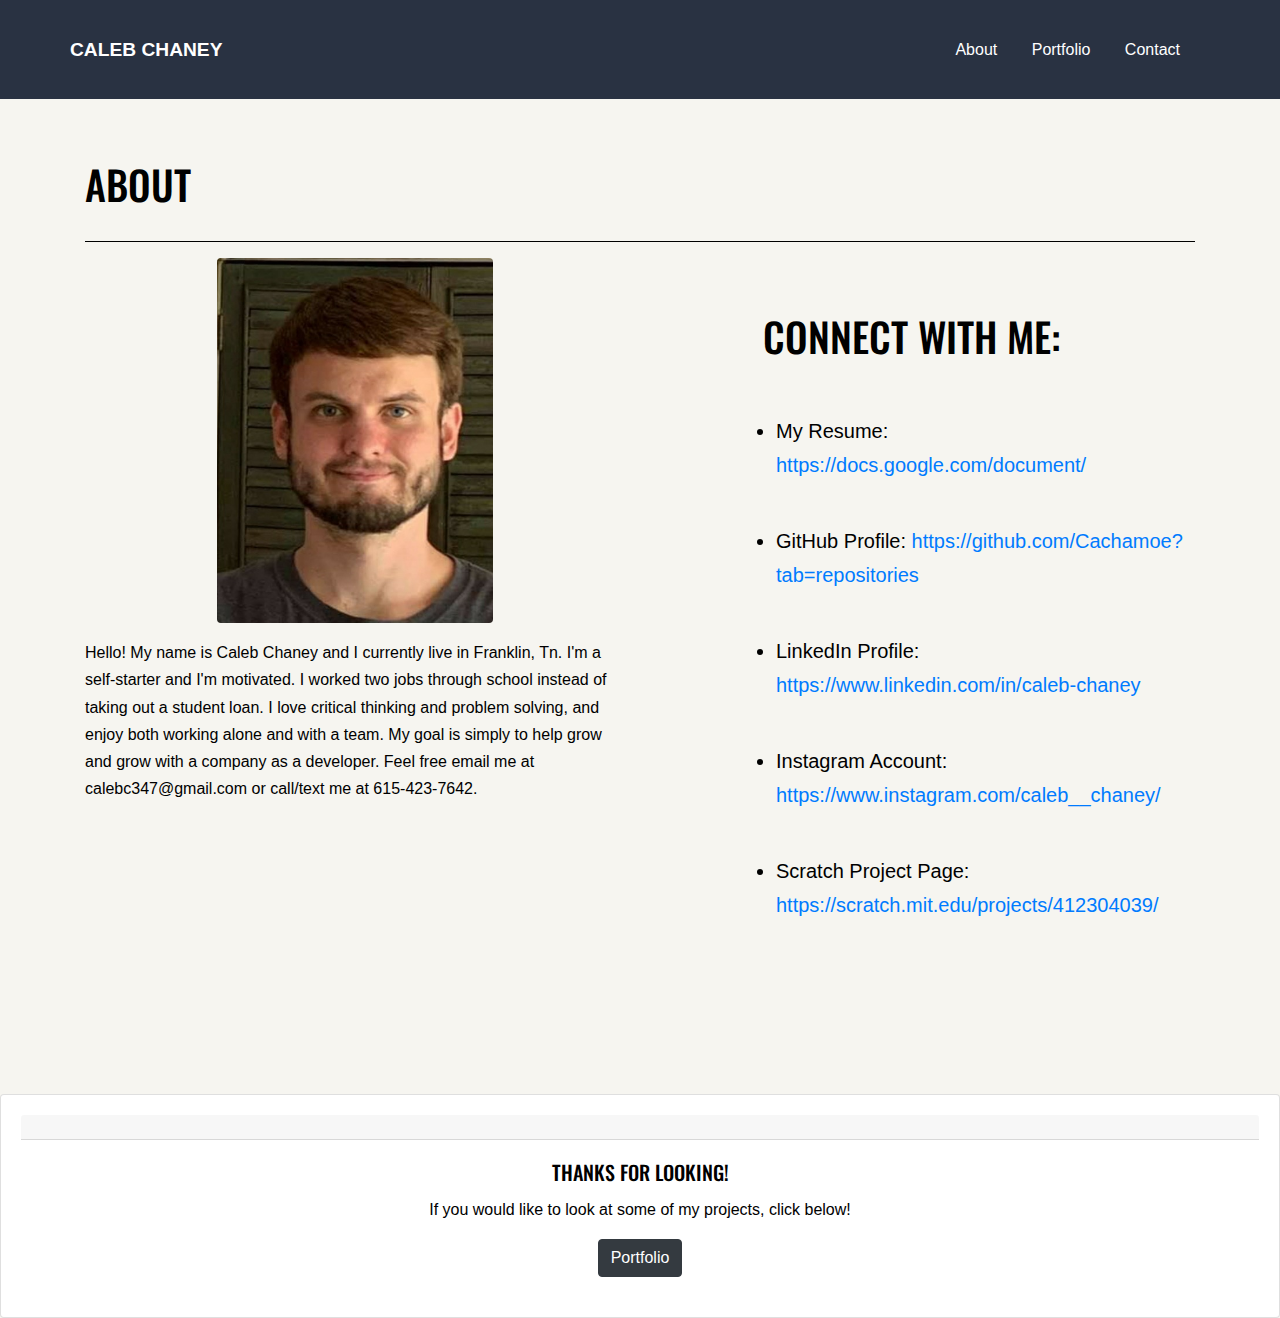
==== index.html @ 3aa09414 "Updated html and added image" ====
<!DOCTYPE html>
<html lang="en">

<head>
  <meta charset="UTF-8">
  <title>Portfolio</title>
  <link rel="stylesheet" href="https://maxcdn.bootstrapcdn.com/bootstrap/4.0.0/css/bootstrap.min.css" />
  <link rel="stylesheet" href="https://pro.fontawesome.com/releases/v5.10.0/css/all.css"
    integrity="sha384-AYmEC3Yw5cVb3ZcuHtOA93w35dYTsvhLPVnYs9eStHfGJvOvKxVfELGroGkvsg+p" crossorigin="anonymous" />
  <link href="https://fonts.googleapis.com/css?family=Rubik:300,400,700|Oswald:400,700" rel="stylesheet">
  <link rel="stylesheet" href="Assets/fonts/icomoon/style.css">
  <link rel="stylesheet" href="Assets/css/jquery.fancybox.min.css">
  <link rel="stylesheet" href="Assets/css/owl.carousel.min.css">
  <link rel="stylesheet" href="Assets/css/owl.theme.default.min.css">
  <link rel="stylesheet" href="Assets/fonts/flaticon/font/flaticon.css">
  <link rel="stylesheet" href="Assets/css/aos.css">
  <link rel="stylesheet" href="Assets/css/style.css">
  <link rel="stylesheet" href="Assets/style.css">
</head>

<body>
  <header class="site-navbar js-sticky-header site-navbar-target" role="banner">
    <div class="container">
      <div class="row align-items-center position-relative">
        <div class="site-logo">
          <a href="index.html" class="text-white">Caleb Chaney</a>
        </div>
        <div class="col-12">
          <nav class="site-navigation text-right ml-auto " role="navigation">
            <ul class="site-menu main-menu js-clone-nav ml-auto d-none d-lg-block">
              <li><a href="index.html" class="nav-link">About</a></li>
              <li><a href="portfolio.html" class="nav-link">Portfolio</a></li>
              <li><a href="contact.html" class="nav-link">Contact</a></li>
            </ul>
          </nav>
        </div>
        <div class="toggle-button d-inline-block d-lg-none"><a href="#"
            class="site-menu-toggle py-5 js-menu-toggle text-white"><span class="icon-menu h3"></span></a></div>
      </div>
    </div>
  </header>
  <br>
  <div class="container">
    <h1 class="margin">About</h1>
    <hr>
    <div class="row">
      <div class="col-md-6">
        <img alt="Caleb" class="rounded mx-auto d-block" src="Assets/Images/20200616_141303 2.jpeg" width=276"
          height="365" class="margin">
        <p class="margin">
          Hello! My name is Caleb Chaney and I currently live in Franklin, Tn. I'm a self-starter and I'm motivated.
          I worked two jobs through school instead of taking out a student loan. I love critical thinking and problem
          solving,
          and enjoy both working alone and with a team. My goal is simply to help grow and grow with a company as a
          developer. Feel free email me at calebc347@gmail.com or call/text me at 615-423-7642.
      </div>
      <div class="col-md-6">
        <h1 id="bigmargintop">Connect With Me:</h1>
        <ul id="listmargin">
          <li class="textmargin"><i class="fas fa-file"></i>
            My Resume: <a
              href="https://docs.google.com/document/d/1OKQAhkYipP6mVaQxLH_UPPqhoGnGw-i9h2QaGgLEcAw/edit?usp=sharing">https://docs.google.com/document/</a>
          </li>
          <li class="textmargin"><i class="fab fa-github-square"></i>
            GitHub Profile: <a
              href="https://github.com/Cachamoe?tab=repositories">https://github.com/Cachamoe?tab=repositories</a>
          </li>
          <li class="textmargin"><i class="fab fa-linkedin"></i>
            LinkedIn Profile: <a
              href="https://www.linkedin.com/in/caleb-chaney-6327731b1/">https://www.linkedin.com/in/caleb-chaney</a>
          </li>
          <li class="textmargin"><i class="fab fa-instagram"></i>
            Instagram Account: <a
              href="https://www.instagram.com/caleb__chaney/">https://www.instagram.com/caleb__chaney/</a>
          </li>
          <li class="textmargin"><i class="fas fa-tasks"></i>
            Scratch Project Page: <a
              href="https://scratch.mit.edu/projects/412304039/">https://scratch.mit.edu/projects/412304039/</a>
          </li>
        </ul>
      </div>
    </div>
  </div>
  </div>

  <script src="Assets/js/jquery-3.3.1.min.js"></script>
  <script src="Assets/js/popper.min.js"></script>
  <script src="Assets/js/bootstrap.min.js"></script>
  <script src="Assets/js/owl.carousel.min.js"></script>
  <script src="Assets/js/jquery.sticky.js"></script>
  <script src="Assets/js/jquery.waypoints.min.js"></script>
  <script src="Assets/js/jquery.animateNumber.min.js"></script>
  <script src="Assets/js/jquery.fancybox.min.js"></script>
  <script src="Assets/js/jquery.easing.1.3.js"></script>
  <script src="Assets/js/aos.js"></script>
  <script src="Assets/js/main.js"></script>
</body>

<footer class="margin-top">
  <div class="card text-center">
    <div class="card-body">
      <div class="card-header">
      </div>
      <div class="card-body">
        <h5 class="card-title">Thanks for looking!</h5>
        <p class="card-text">If you would like to look at some of my projects, click below!</p>
        <a href="portfolio.html" class="btn btn-dark">Portfolio</a>
      </div>
    </div>
</footer>

</html>
---- Assets/fonts/icomoon/style.css ----
@font-face {
  font-family: 'icomoon';
  src:  url('fonts/icomoon.eot?10si43');
  src:  url('fonts/icomoon.eot?10si43#iefix') format('embedded-opentype'),
    url('fonts/icomoon.ttf?10si43') format('truetype'),
    url('fonts/icomoon.woff?10si43') format('woff'),
    url('fonts/icomoon.svg?10si43#icomoon') format('svg');
  font-weight: normal;
  font-style: normal;
}

[class^="icon-"], [class*=" icon-"] {
  /* use !important to prevent issues with browser extensions that change fonts */
  font-family: 'icomoon' !important;
  speak: none;
  font-style: normal;
  font-weight: normal;
  font-variant: normal;
  text-transform: none;
  line-height: 1;

  /* Better Font Rendering =========== */
  -webkit-font-smoothing: antialiased;
  -moz-osx-font-smoothing: grayscale;
}

.icon-asterisk:before {
  content: "\f069";
}
.icon-plus:before {
  content: "\f067";
}
.icon-question:before {
  content: "\f128";
}
.icon-minus:before {
  content: "\f068";
}
.icon-glass:before {
  content: "\f000";
}
.icon-music:before {
  content: "\f001";
}
.icon-search:before {
  content: "\f002";
}
.icon-envelope-o:before {
  content: "\f003";
}
.icon-heart:before {
  content: "\f004";
}
.icon-star:before {
  content: "\f005";
}
.icon-star-o:before {
  content: "\f006";
}
.icon-user:before {
  content: "\f007";
}
.icon-film:before {
  content: "\f008";
}
.icon-th-large:before {
  content: "\f009";
}
.icon-th:before {
  content: "\f00a";
}
.icon-th-list:before {
  content: "\f00b";
}
.icon-check:before {
  content: "\f00c";
}
.icon-close:before {
  content: "\f00d";
}
.icon-remove:before {
  content: "\f00d";
}
.icon-times:before {
  content: "\f00d";
}
.icon-search-plus:before {
  content: "\f00e";
}
.icon-search-minus:before {
  content: "\f010";
}
.icon-power-off:before {
  content: "\f011";
}
.icon-signal:before {
  content: "\f012";
}
.icon-cog:before {
  content: "\f013";
}
.icon-gear:before {
  content: "\f013";
}
.icon-trash-o:before {
  content: "\f014";
}
.icon-home:before {
  content: "\f015";
}
.icon-file-o:before {
  content: "\f016";
}
.icon-clock-o:before {
  content: "\f017";
}
.icon-road:before {
  content: "\f018";
}
.icon-download:before {
  content: "\f019";
}
.icon-arrow-circle-o-down:before {
  content: "\f01a";
}
.icon-arrow-circle-o-up:before {
  content: "\f01b";
}
.icon-inbox:before {
  content: "\f01c";
}
.icon-play-circle-o:before {
  content: "\f01d";
}
.icon-repeat:before {
  content: "\f01e";
}
.icon-rotate-right:before {
  content: "\f01e";
}
.icon-refresh:before {
  content: "\f021";
}
.icon-list-alt:before {
  content: "\f022";
}
.icon-lock:before {
  content: "\f023";
}
.icon-flag:before {
  content: "\f024";
}
.icon-headphones:before {
  content: "\f025";
}
.icon-volume-off:before {
  content: "\f026";
}
.icon-volume-down:before {
  content: "\f027";
}
.icon-volume-up:before {
  content: "\f028";
}
.icon-qrcode:before {
  content: "\f029";
}
.icon-barcode:before {
  content: "\f02a";
}
.icon-tag:before {
  content: "\f02b";
}
.icon-tags:before {
  content: "\f02c";
}
.icon-book:before {
  content: "\f02d";
}
.icon-bookmark:before {
  content: "\f02e";
}
.icon-print:before {
  content: "\f02f";
}
.icon-camera:before {
  content: "\f030";
}
.icon-font:before {
  content: "\f031";
}
.icon-bold:before {
  content: "\f032";
}
.icon-italic:before {
  content: "\f033";
}
.icon-text-height:before {
  content: "\f034";
}
.icon-text-width:before {
  content: "\f035";
}
.icon-align-left:before {
  content: "\f036";
}
.icon-align-center:before {
  content: "\f037";
}
.icon-align-right:before {
  content: "\f038";
}
.icon-align-justify:before {
  content: "\f039";
}
.icon-list:before {
  content: "\f03a";
}
.icon-dedent:before {
  content: "\f03b";
}
.icon-outdent:before {
  content: "\f03b";
}
.icon-indent:before {
  content: "\f03c";
}
.icon-video-camera:before {
  content: "\f03d";
}
.icon-image:before {
  content: "\f03e";
}
.icon-photo:before {
  content: "\f03e";
}
.icon-picture-o:before {
  content: "\f03e";
}
.icon-pencil:before {
  content: "\f040";
}
.icon-map-marker:before {
  content: "\f041";
}
.icon-adjust:before {
  content: "\f042";
}
.icon-tint:before {
  content: "\f043";
}
.icon-edit:before {
  content: "\f044";
}
.icon-pencil-square-o:before {
  content: "\f044";
}
.icon-share-square-o:before {
  content: "\f045";
}
.icon-check-square-o:before {
  content: "\f046";
}
.icon-arrows:before {
  content: "\f047";
}
.icon-step-backward:before {
  content: "\f048";
}
.icon-fast-backward:before {
  content: "\f049";
}
.icon-backward:before {
  content: "\f04a";
}
.icon-play:before {
  content: "\f04b";
}
.icon-pause:before {
  content: "\f04c";
}
.icon-stop:before {
  content: "\f04d";
}
.icon-forward:before {
  content: "\f04e";
}
.icon-fast-forward:before {
  content: "\f050";
}
.icon-step-forward:before {
  content: "\f051";
}
.icon-eject:before {
  content: "\f052";
}
.icon-chevron-left:before {
  content: "\f053";
}
.icon-chevron-right:before {
  content: "\f054";
}
.icon-plus-circle:before {
  content: "\f055";
}
.icon-minus-circle:before {
  content: "\f056";
}
.icon-times-circle:before {
  content: "\f057";
}
.icon-check-circle:before {
  content: "\f058";
}
.icon-question-circle:before {
  content: "\f059";
}
.icon-info-circle:before {
  content: "\f05a";
}
.icon-crosshairs:before {
  content: "\f05b";
}
.icon-times-circle-o:before {
  content: "\f05c";
}
.icon-check-circle-o:before {
  content: "\f05d";
}
.icon-ban:before {
  content: "\f05e";
}
.icon-arrow-left:before {
  content: "\f060";
}
.icon-arrow-right:before {
  content: "\f061";
}
.icon-arrow-up:before {
  content: "\f062";
}
.icon-arrow-down:before {
  content: "\f063";
}
.icon-mail-forward:before {
  content: "\f064";
}
.icon-share:before {
  content: "\f064";
}
.icon-expand:before {
  content: "\f065";
}
.icon-compress:before {
  content: "\f066";
}
.icon-exclamation-circle:before {
  content: "\f06a";
}
.icon-gift:before {
  content: "\f06b";
}
.icon-leaf:before {
  content: "\f06c";
}
.icon-fire:before {
  content: "\f06d";
}
.icon-eye:before {
  content: "\f06e";
}
.icon-eye-slash:before {
  content: "\f070";
}
.icon-exclamation-triangle:before {
  content: "\f071";
}
.icon-warning:before {
  content: "\f071";
}
.icon-plane:before {
  content: "\f072";
}
.icon-calendar:before {
  content: "\f073";
}
.icon-random:before {
  content: "\f074";
}
.icon-comment:before {
  content: "\f075";
}
.icon-magnet:before {
  content: "\f076";
}
.icon-chevron-up:before {
  content: "\f077";
}
.icon-chevron-down:before {
  content: "\f078";
}
.icon-retweet:before {
  content: "\f079";
}
.icon-shopping-cart:before {
  content: "\f07a";
}
.icon-folder:before {
  content: "\f07b";
}
.icon-folder-open:before {
  content: "\f07c";
}
.icon-arrows-v:before {
  content: "\f07d";
}
.icon-arrows-h:before {
  content: "\f07e";
}
.icon-bar-chart:before {
  content: "\f080";
}
.icon-bar-chart-o:before {
  content: "\f080";
}
.icon-twitter-square:before {
  content: "\f081";
}
.icon-facebook-square:before {
  content: "\f082";
}
.icon-camera-retro:before {
  content: "\f083";
}
.icon-key:before {
  content: "\f084";
}
.icon-cogs:before {
  content: "\f085";
}
.icon-gears:before {
  content: "\f085";
}
.icon-comments:before {
  content: "\f086";
}
.icon-thumbs-o-up:before {
  content: "\f087";
}
.icon-thumbs-o-down:before {
  content: "\f088";
}
.icon-star-half:before {
  content: "\f089";
}
.icon-heart-o:before {
  content: "\f08a";
}
.icon-sign-out:before {
  content: "\f08b";
}
.icon-linkedin-square:before {
  content: "\f08c";
}
.icon-thumb-tack:before {
  content: "\f08d";
}
.icon-external-link:before {
  content: "\f08e";
}
.icon-sign-in:before {
  content: "\f090";
}
.icon-trophy:before {
  content: "\f091";
}
.icon-github-square:before {
  content: "\f092";
}
.icon-upload:before {
  content: "\f093";
}
.icon-lemon-o:before {
  content: "\f094";
}
.icon-phone:before {
  content: "\f095";
}
.icon-square-o:before {
  content: "\f096";
}
.icon-bookmark-o:before {
  content: "\f097";
}
.icon-phone-square:before {
  content: "\f098";
}
.icon-twitter:before {
  content: "\f099";
}
.icon-facebook:before {
  content: "\f09a";
}
.icon-facebook-f:before {
  content: "\f09a";
}
.icon-github:before {
  content: "\f09b";
}
.icon-unlock:before {
  content: "\f09c";
}
.icon-credit-card:before {
  content: "\f09d";
}
.icon-feed:before {
  content: "\f09e";
}
.icon-rss:before {
  content: "\f09e";
}
.icon-hdd-o:before {
  content: "\f0a0";
}
.icon-bullhorn:before {
  content: "\f0a1";
}
.icon-bell-o:before {
  content: "\f0a2";
}
.icon-certificate:before {
  content: "\f0a3";
}
.icon-hand-o-right:before {
  content: "\f0a4";
}
.icon-hand-o-left:before {
  content: "\f0a5";
}
.icon-hand-o-up:before {
  content: "\f0a6";
}
.icon-hand-o-down:before {
  content: "\f0a7";
}
.icon-arrow-circle-left:before {
  content: "\f0a8";
}
.icon-arrow-circle-right:before {
  content: "\f0a9";
}
.icon-arrow-circle-up:before {
  content: "\f0aa";
}
.icon-arrow-circle-down:before {
  content: "\f0ab";
}
.icon-globe:before {
  content: "\f0ac";
}
.icon-wrench:before {
  content: "\f0ad";
}
.icon-tasks:before {
  content: "\f0ae";
}
.icon-filter:before {
  content: "\f0b0";
}
.icon-briefcase:before {
  content: "\f0b1";
}
.icon-arrows-alt:before {
  content: "\f0b2";
}
.icon-group:before {
  content: "\f0c0";
}
.icon-users:before {
  content: "\f0c0";
}
.icon-chain:before {
  content: "\f0c1";
}
.icon-link:before {
  content: "\f0c1";
}
.icon-cloud:before {
  content: "\f0c2";
}
.icon-flask:before {
  content: "\f0c3";
}
.icon-cut:before {
  content: "\f0c4";
}
.icon-scissors:before {
  content: "\f0c4";
}
.icon-copy:before {
  content: "\f0c5";
}
.icon-files-o:before {
  content: "\f0c5";
}
.icon-paperclip:before {
  content: "\f0c6";
}
.icon-floppy-o:before {
  content: "\f0c7";
}
.icon-save:before {
  content: "\f0c7";
}
.icon-square:before {
  content: "\f0c8";
}
.icon-bars:before {
  content: "\f0c9";
}
.icon-navicon:before {
  content: "\f0c9";
}
.icon-reorder:before {
  content: "\f0c9";
}
.icon-list-ul:before {
  content: "\f0ca";
}
.icon-list-ol:before {
  content: "\f0cb";
}
.icon-strikethrough:before {
  content: "\f0cc";
}
.icon-underline:before {
  content: "\f0cd";
}
.icon-table:before {
  content: "\f0ce";
}
.icon-magic:before {
  content: "\f0d0";
}
.icon-truck:before {
  content: "\f0d1";
}
.icon-pinterest:before {
  content: "\f0d2";
}
.icon-pinterest-square:before {
  content: "\f0d3";
}
.icon-google-plus-square:before {
  content: "\f0d4";
}
.icon-google-plus:before {
  content: "\f0d5";
}
.icon-money:before {
  content: "\f0d6";
}
.icon-caret-down:before {
  content: "\f0d7";
}
.icon-caret-up:before {
  content: "\f0d8";
}
.icon-caret-left:before {
  content: "\f0d9";
}
.icon-caret-right:before {
  content: "\f0da";
}
.icon-columns:before {
  content: "\f0db";
}
.icon-sort:before {
  content: "\f0dc";
}
.icon-unsorted:before {
  content: "\f0dc";
}
.icon-sort-desc:before {
  content: "\f0dd";
}
.icon-sort-down:before {
  content: "\f0dd";
}
.icon-sort-asc:before {
  content: "\f0de";
}
.icon-sort-up:before {
  content: "\f0de";
}
.icon-envelope:before {
  content: "\f0e0";
}
.icon-linkedin:before {
  content: "\f0e1";
}
.icon-rotate-left:before {
  content: "\f0e2";
}
.icon-undo:before {
  content: "\f0e2";
}
.icon-gavel:before {
  content: "\f0e3";
}
.icon-legal:before {
  content: "\f0e3";
}
.icon-dashboard:before {
  content: "\f0e4";
}
.icon-tachometer:before {
  content: "\f0e4";
}
.icon-comment-o:before {
  content: "\f0e5";
}
.icon-comments-o:before {
  content: "\f0e6";
}
.icon-bolt:before {
  content: "\f0e7";
}
.icon-flash:before {
  content: "\f0e7";
}
.icon-sitemap:before {
  content: "\f0e8";
}
.icon-umbrella:before {
  content: "\f0e9";
}
.icon-clipboard:before {
  content: "\f0ea";
}
.icon-paste:before {
  content: "\f0ea";
}
.icon-lightbulb-o:before {
  content: "\f0eb";
}
.icon-exchange:before {
  content: "\f0ec";
}
.icon-cloud-download:before {
  content: "\f0ed";
}
.icon-cloud-upload:before {
  content: "\f0ee";
}
.icon-user-md:before {
  content: "\f0f0";
}
.icon-stethoscope:before {
  content: "\f0f1";
}
.icon-suitcase:before {
  content: "\f0f2";
}
.icon-bell:before {
  content: "\f0f3";
}
.icon-coffee:before {
  content: "\f0f4";
}
.icon-cutlery:before {
  content: "\f0f5";
}
.icon-file-text-o:before {
  content: "\f0f6";
}
.icon-building-o:before {
  content: "\f0f7";
}
.icon-hospital-o:before {
  content: "\f0f8";
}
.icon-ambulance:before {
  content: "\f0f9";
}
.icon-medkit:before {
  content: "\f0fa";
}
.icon-fighter-jet:before {
  content: "\f0fb";
}
.icon-beer:before {
  content: "\f0fc";
}
.icon-h-square:before {
  content: "\f0fd";
}
.icon-plus-square:before {
  content: "\f0fe";
}
.icon-angle-double-left:before {
  content: "\f100";
}
.icon-angle-double-right:before {
  content: "\f101";
}
.icon-angle-double-up:before {
  content: "\f102";
}
.icon-angle-double-down:before {
  content: "\f103";
}
.icon-angle-left:before {
  content: "\f104";
}
.icon-angle-right:before {
  content: "\f105";
}
.icon-angle-up:before {
  content: "\f106";
}
.icon-angle-down:before {
  content: "\f107";
}
.icon-desktop:before {
  content: "\f108";
}
.icon-laptop:before {
  content: "\f109";
}
.icon-tablet:before {
  content: "\f10a";
}
.icon-mobile:before {
  content: "\f10b";
}
.icon-mobile-phone:before {
  content: "\f10b";
}
.icon-circle-o:before {
  content: "\f10c";
}
.icon-quote-left:before {
  content: "\f10d";
}
.icon-quote-right:before {
  content: "\f10e";
}
.icon-spinner:before {
  content: "\f110";
}
.icon-circle:before {
  content: "\f111";
}
.icon-mail-reply:before {
  content: "\f112";
}
.icon-reply:before {
  content: "\f112";
}
.icon-github-alt:before {
  content: "\f113";
}
.icon-folder-o:before {
  content: "\f114";
}
.icon-folder-open-o:before {
  content: "\f115";
}
.icon-smile-o:before {
  content: "\f118";
}
.icon-frown-o:before {
  content: "\f119";
}
.icon-meh-o:before {
  content: "\f11a";
}
.icon-gamepad:before {
  content: "\f11b";
}
.icon-keyboard-o:before {
  content: "\f11c";
}
.icon-flag-o:before {
  content: "\f11d";
}
.icon-flag-checkered:before {
  content: "\f11e";
}
.icon-terminal:before {
  content: "\f120";
}
.icon-code:before {
  content: "\f121";
}
.icon-mail-reply-all:before {
  content: "\f122";
}
.icon-reply-all:before {
  content: "\f122";
}
.icon-star-half-empty:before {
  content: "\f123";
}
.icon-star-half-full:before {
  content: "\f123";
}
.icon-star-half-o:before {
  content: "\f123";
}
.icon-location-arrow:before {
  content: "\f124";
}
.icon-crop:before {
  content: "\f125";
}
.icon-code-fork:before {
  content: "\f126";
}
.icon-chain-broken:before {
  content: "\f127";
}
.icon-unlink:before {
  content: "\f127";
}
.icon-info:before {
  content: "\f129";
}
.icon-exclamation:before {
  content: "\f12a";
}
.icon-superscript:before {
  content: "\f12b";
}
.icon-subscript:before {
  content: "\f12c";
}
.icon-eraser:before {
  content: "\f12d";
}
.icon-puzzle-piece:before {
  content: "\f12e";
}
.icon-microphone:before {
  content: "\f130";
}
.icon-microphone-slash:before {
  content: "\f131";
}
.icon-shield:before {
  content: "\f132";
}
.icon-calendar-o:before {
  content: "\f133";
}
.icon-fire-extinguisher:before {
  content: "\f134";
}
.icon-rocket:before {
  content: "\f135";
}
.icon-maxcdn:before {
  content: "\f136";
}
.icon-chevron-circle-left:before {
  content: "\f137";
}
.icon-chevron-circle-right:before {
  content: "\f138";
}
.icon-chevron-circle-up:before {
  content: "\f139";
}
.icon-chevron-circle-down:before {
  content: "\f13a";
}
.icon-html5:before {
  content: "\f13b";
}
.icon-css3:before {
  content: "\f13c";
}
.icon-anchor:before {
  content: "\f13d";
}
.icon-unlock-alt:before {
  content: "\f13e";
}
.icon-bullseye:before {
  content: "\f140";
}
.icon-ellipsis-h:before {
  content: "\f141";
}
.icon-ellipsis-v:before {
  content: "\f142";
}
.icon-rss-square:before {
  content: "\f143";
}
.icon-play-circle:before {
  content: "\f144";
}
.icon-ticket:before {
  content: "\f145";
}
.icon-minus-square:before {
  content: "\f146";
}
.icon-minus-square-o:before {
  content: "\f147";
}
.icon-level-up:before {
  content: "\f148";
}
.icon-level-down:before {
  content: "\f149";
}
.icon-check-square:before {
  content: "\f14a";
}
.icon-pencil-square:before {
  content: "\f14b";
}
.icon-external-link-square:before {
  content: "\f14c";
}
.icon-share-square:before {
  content: "\f14d";
}
.icon-compass:before {
  content: "\f14e";
}
.icon-caret-square-o-down:before {
  content: "\f150";
}
.icon-toggle-down:before {
  content: "\f150";
}
.icon-caret-square-o-up:before {
  content: "\f151";
}
.icon-toggle-up:before {
  content: "\f151";
}
.icon-caret-square-o-right:before {
  content: "\f152";
}
.icon-toggle-right:before {
  content: "\f152";
}
.icon-eur:before {
  content: "\f153";
}
.icon-euro:before {
  content: "\f153";
}
.icon-gbp:before {
  content: "\f154";
}
.icon-dollar:before {
  content: "\f155";
}
.icon-usd:before {
  content: "\f155";
}
.icon-inr:before {
  content: "\f156";
}
.icon-rupee:before {
  content: "\f156";
}
.icon-cny:before {
  content: "\f157";
}
.icon-jpy:before {
  content: "\f157";
}
.icon-rmb:before {
  content: "\f157";
}
.icon-yen:before {
  content: "\f157";
}
.icon-rouble:before {
  content: "\f158";
}
.icon-rub:before {
  content: "\f158";
}
.icon-ruble:before {
  content: "\f158";
}
.icon-krw:before {
  content: "\f159";
}
.icon-won:before {
  content: "\f159";
}
.icon-bitcoin:before {
  content: "\f15a";
}
.icon-btc:before {
  content: "\f15a";
}
.icon-file:before {
  content: "\f15b";
}
.icon-file-text:before {
  content: "\f15c";
}
.icon-sort-alpha-asc:before {
  content: "\f15d";
}
.icon-sort-alpha-desc:before {
  content: "\f15e";
}
.icon-sort-amount-asc:before {
  content: "\f160";
}
.icon-sort-amount-desc:before {
  content: "\f161";
}
.icon-sort-numeric-asc:before {
  content: "\f162";
}
.icon-sort-numeric-desc:before {
  content: "\f163";
}
.icon-thumbs-up:before {
  content: "\f164";
}
.icon-thumbs-down:before {
  content: "\f165";
}
.icon-youtube-square:before {
  content: "\f166";
}
.icon-youtube:before {
  content: "\f167";
}
.icon-xing:before {
  content: "\f168";
}
.icon-xing-square:before {
  content: "\f169";
}
.icon-youtube-play:before {
  content: "\f16a";
}
.icon-dropbox:before {
  content: "\f16b";
}
.icon-stack-overflow:before {
  content: "\f16c";
}
.icon-instagram:before {
  content: "\f16d";
}
.icon-flickr:before {
  content: "\f16e";
}
.icon-adn:before {
  content: "\f170";
}
.icon-bitbucket:before {
  content: "\f171";
}
.icon-bitbucket-square:before {
  content: "\f172";
}
.icon-tumblr:before {
  content: "\f173";
}
.icon-tumblr-square:before {
  content: "\f174";
}
.icon-long-arrow-down:before {
  content: "\f175";
}
.icon-long-arrow-up:before {
  content: "\f176";
}
.icon-long-arrow-left:before {
  content: "\f177";
}
.icon-long-arrow-right:before {
  content: "\f178";
}
.icon-apple:before {
  content: "\f179";
}
.icon-windows:before {
  content: "\f17a";
}
.icon-android:before {
  content: "\f17b";
}
.icon-linux:before {
  content: "\f17c";
}
.icon-dribbble:before {
  content: "\f17d";
}
.icon-skype:before {
  content: "\f17e";
}
.icon-foursquare:before {
  content: "\f180";
}
.icon-trello:before {
  content: "\f181";
}
.icon-female:before {
  content: "\f182";
}
.icon-male:before {
  content: "\f183";
}
.icon-gittip:before {
  content: "\f184";
}
.icon-gratipay:before {
  content: "\f184";
}
.icon-sun-o:before {
  content: "\f185";
}
.icon-moon-o:before {
  content: "\f186";
}
.icon-archive:before {
  content: "\f187";
}
.icon-bug:before {
  content: "\f188";
}
.icon-vk:before {
  content: "\f189";
}
.icon-weibo:before {
  content: "\f18a";
}
.icon-renren:before {
  content: "\f18b";
}
.icon-pagelines:before {
  content: "\f18c";
}
.icon-stack-exchange:before {
  content: "\f18d";
}
.icon-arrow-circle-o-right:before {
  content: "\f18e";
}
.icon-arrow-circle-o-left:before {
  content: "\f190";
}
.icon-caret-square-o-left:before {
  content: "\f191";
}
.icon-toggle-left:before {
  content: "\f191";
}
.icon-dot-circle-o:before {
  content: "\f192";
}
.icon-wheelchair:before {
  content: "\f193";
}
.icon-vimeo-square:before {
  content: "\f194";
}
.icon-try:before {
  content: "\f195";
}
.icon-turkish-lira:before {
  content: "\f195";
}
.icon-plus-square-o:before {
  content: "\f196";
}
.icon-space-shuttle:before {
  content: "\f197";
}
.icon-slack:before {
  content: "\f198";
}
.icon-envelope-square:before {
  content: "\f199";
}
.icon-wordpress:before {
  content: "\f19a";
}
.icon-openid:before {
  content: "\f19b";
}
.icon-bank:before {
  content: "\f19c";
}
.icon-institution:before {
  content: "\f19c";
}
.icon-university:before {
  content: "\f19c";
}
.icon-graduation-cap:before {
  content: "\f19d";
}
.icon-mortar-board:before {
  content: "\f19d";
}
.icon-yahoo:before {
  content: "\f19e";
}
.icon-google:before {
  content: "\f1a0";
}
.icon-reddit:before {
  content: "\f1a1";
}
.icon-reddit-square:before {
  content: "\f1a2";
}
.icon-stumbleupon-circle:before {
  content: "\f1a3";
}
.icon-stumbleupon:before {
  content: "\f1a4";
}
.icon-delicious:before {
  content: "\f1a5";
}
.icon-digg:before {
  content: "\f1a6";
}
.icon-pied-piper-pp:before {
  content: "\f1a7";
}
.icon-pied-piper-alt:before {
  content: "\f1a8";
}
.icon-drupal:before {
  content: "\f1a9";
}
.icon-joomla:before {
  content: "\f1aa";
}
.icon-language:before {
  content: "\f1ab";
}
.icon-fax:before {
  content: "\f1ac";
}
.icon-building:before {
  content: "\f1ad";
}
.icon-child:before {
  content: "\f1ae";
}
.icon-paw:before {
  content: "\f1b0";
}
.icon-spoon:before {
  content: "\f1b1";
}
.icon-cube:before {
  content: "\f1b2";
}
.icon-cubes:before {
  content: "\f1b3";
}
.icon-behance:before {
  content: "\f1b4";
}
.icon-behance-square:before {
  content: "\f1b5";
}
.icon-steam:before {
  content: "\f1b6";
}
.icon-steam-square:before {
  content: "\f1b7";
}
.icon-recycle:before {
  content: "\f1b8";
}
.icon-automobile:before {
  content: "\f1b9";
}
.icon-car:before {
  content: "\f1b9";
}
.icon-cab:before {
  content: "\f1ba";
}
.icon-taxi:before {
  content: "\f1ba";
}
.icon-tree:before {
  content: "\f1bb";
}
.icon-spotify:before {
  content: "\f1bc";
}
.icon-deviantart:before {
  content: "\f1bd";
}
.icon-soundcloud:before {
  content: "\f1be";
}
.icon-database:before {
  content: "\f1c0";
}
.icon-file-pdf-o:before {
  content: "\f1c1";
}
.icon-file-word-o:before {
  content: "\f1c2";
}
.icon-file-excel-o:before {
  content: "\f1c3";
}
.icon-file-powerpoint-o:before {
  content: "\f1c4";
}
.icon-file-image-o:before {
  content: "\f1c5";
}
.icon-file-photo-o:before {
  content: "\f1c5";
}
.icon-file-picture-o:before {
  content: "\f1c5";
}
.icon-file-archive-o:before {
  content: "\f1c6";
}
.icon-file-zip-o:before {
  content: "\f1c6";
}
.icon-file-audio-o:before {
  content: "\f1c7";
}
.icon-file-sound-o:before {
  content: "\f1c7";
}
.icon-file-movie-o:before {
  content: "\f1c8";
}
.icon-file-video-o:before {
  content: "\f1c8";
}
.icon-file-code-o:before {
  content: "\f1c9";
}
.icon-vine:before {
  content: "\f1ca";
}
.icon-codepen:before {
  content: "\f1cb";
}
.icon-jsfiddle:before {
  content: "\f1cc";
}
.icon-life-bouy:before {
  content: "\f1cd";
}
.icon-life-buoy:before {
  content: "\f1cd";
}
.icon-life-ring:before {
  content: "\f1cd";
}
.icon-life-saver:before {
  content: "\f1cd";
}
.icon-support:before {
  content: "\f1cd";
}
.icon-circle-o-notch:before {
  content: "\f1ce";
}
.icon-ra:before {
  content: "\f1d0";
}
.icon-rebel:before {
  content: "\f1d0";
}
.icon-resistance:before {
  content: "\f1d0";
}
.icon-empire:before {
  content: "\f1d1";
}
.icon-ge:before {
  content: "\f1d1";
}
.icon-git-square:before {
  content: "\f1d2";
}
.icon-git:before {
  content: "\f1d3";
}
.icon-hacker-news:before {
  content: "\f1d4";
}
.icon-y-combinator-square:before {
  content: "\f1d4";
}
.icon-yc-square:before {
  content: "\f1d4";
}
.icon-tencent-weibo:before {
  content: "\f1d5";
}
.icon-qq:before {
  content: "\f1d6";
}
.icon-wechat:before {
  content: "\f1d7";
}
.icon-weixin:before {
  content: "\f1d7";
}
.icon-paper-plane:before {
  content: "\f1d8";
}
.icon-send:before {
  content: "\f1d8";
}
.icon-paper-plane-o:before {
  content: "\f1d9";
}
.icon-send-o:before {
  content: "\f1d9";
}
.icon-history:before {
  content: "\f1da";
}
.icon-circle-thin:before {
  content: "\f1db";
}
.icon-header:before {
  content: "\f1dc";
}
.icon-paragraph:before {
  content: "\f1dd";
}
.icon-sliders:before {
  content: "\f1de";
}
.icon-share-alt:before {
  content: "\f1e0";
}
.icon-share-alt-square:before {
  content: "\f1e1";
}
.icon-bomb:before {
  content: "\f1e2";
}
.icon-futbol-o:before {
  content: "\f1e3";
}
.icon-soccer-ball-o:before {
  content: "\f1e3";
}
.icon-tty:before {
  content: "\f1e4";
}
.icon-binoculars:before {
  content: "\f1e5";
}
.icon-plug:before {
  content: "\f1e6";
}
.icon-slideshare:before {
  content: "\f1e7";
}
.icon-twitch:before {
  content: "\f1e8";
}
.icon-yelp:before {
  content: "\f1e9";
}
.icon-newspaper-o:before {
  content: "\f1ea";
}
.icon-wifi:before {
  content: "\f1eb";
}
.icon-calculator:before {
  content: "\f1ec";
}
.icon-paypal:before {
  content: "\f1ed";
}
.icon-google-wallet:before {
  content: "\f1ee";
}
.icon-cc-visa:before {
  content: "\f1f0";
}
.icon-cc-mastercard:before {
  content: "\f1f1";
}
.icon-cc-discover:before {
  content: "\f1f2";
}
.icon-cc-amex:before {
  content: "\f1f3";
}
.icon-cc-paypal:before {
  content: "\f1f4";
}
.icon-cc-stripe:before {
  content: "\f1f5";
}
.icon-bell-slash:before {
  content: "\f1f6";
}
.icon-bell-slash-o:before {
  content: "\f1f7";
}
.icon-trash:before {
  content: "\f1f8";
}
.icon-copyright:before {
  content: "\f1f9";
}
.icon-at:before {
  content: "\f1fa";
}
.icon-eyedropper:before {
  content: "\f1fb";
}
.icon-paint-brush:before {
  content: "\f1fc";
}
.icon-birthday-cake:before {
  content: "\f1fd";
}
.icon-area-chart:before {
  content: "\f1fe";
}
.icon-pie-chart:before {
  content: "\f200";
}
.icon-line-chart:before {
  content: "\f201";
}
.icon-lastfm:before {
  content: "\f202";
}
.icon-lastfm-square:before {
  content: "\f203";
}
.icon-toggle-off:before {
  content: "\f204";
}
.icon-toggle-on:before {
  content: "\f205";
}
.icon-bicycle:before {
  content: "\f206";
}
.icon-bus:before {
  content: "\f207";
}
.icon-ioxhost:before {
  content: "\f208";
}
.icon-angellist:before {
  content: "\f209";
}
.icon-cc:before {
  content: "\f20a";
}
.icon-ils:before {
  content: "\f20b";
}
.icon-shekel:before {
  content: "\f20b";
}
.icon-sheqel:before {
  content: "\f20b";
}
.icon-meanpath:before {
  content: "\f20c";
}
.icon-buysellads:before {
  content: "\f20d";
}
.icon-connectdevelop:before {
  content: "\f20e";
}
.icon-dashcube:before {
  content: "\f210";
}
.icon-forumbee:before {
  content: "\f211";
}
.icon-leanpub:before {
  content: "\f212";
}
.icon-sellsy:before {
  content: "\f213";
}
.icon-shirtsinbulk:before {
  content: "\f214";
}
.icon-simplybuilt:before {
  content: "\f215";
}
.icon-skyatlas:before {
  content: "\f216";
}
.icon-cart-plus:before {
  content: "\f217";
}
.icon-cart-arrow-down:before {
  content: "\f218";
}
.icon-diamond:before {
  content: "\f219";
}
.icon-ship:before {
  content: "\f21a";
}
.icon-user-secret:before {
  content: "\f21b";
}
.icon-motorcycle:before {
  content: "\f21c";
}
.icon-street-view:before {
  content: "\f21d";
}
.icon-heartbeat:before {
  content: "\f21e";
}
.icon-venus:before {
  content: "\f221";
}
.icon-mars:before {
  content: "\f222";
}
.icon-mercury:before {
  content: "\f223";
}
.icon-intersex:before {
  content: "\f224";
}
.icon-transgender:before {
  content: "\f224";
}
.icon-transgender-alt:before {
  content: "\f225";
}
.icon-venus-double:before {
  content: "\f226";
}
.icon-mars-double:before {
  content: "\f227";
}
.icon-venus-mars:before {
  content: "\f228";
}
.icon-mars-stroke:before {
  content: "\f229";
}
.icon-mars-stroke-v:before {
  content: "\f22a";
}
.icon-mars-stroke-h:before {
  content: "\f22b";
}
.icon-neuter:before {
  content: "\f22c";
}
.icon-genderless:before {
  content: "\f22d";
}
.icon-facebook-official:before {
  content: "\f230";
}
.icon-pinterest-p:before {
  content: "\f231";
}
.icon-whatsapp:before {
  content: "\f232";
}
.icon-server:before {
  content: "\f233";
}
.icon-user-plus:before {
  content: "\f234";
}
.icon-user-times:before {
  content: "\f235";
}
.icon-bed:before {
  content: "\f236";
}
.icon-hotel:before {
  content: "\f236";
}
.icon-viacoin:before {
  content: "\f237";
}
.icon-train:before {
  content: "\f238";
}
.icon-subway:before {
  content: "\f239";
}
.icon-medium:before {
  content: "\f23a";
}
.icon-y-combinator:before {
  content: "\f23b";
}
.icon-yc:before {
  content: "\f23b";
}
.icon-optin-monster:before {
  content: "\f23c";
}
.icon-opencart:before {
  content: "\f23d";
}
.icon-expeditedssl:before {
  content: "\f23e";
}
.icon-battery:before {
  content: "\f240";
}
.icon-battery-4:before {
  content: "\f240";
}
.icon-battery-full:before {
  content: "\f240";
}
.icon-battery-3:before {
  content: "\f241";
}
.icon-battery-three-quarters:before {
  content: "\f241";
}
.icon-battery-2:before {
  content: "\f242";
}
.icon-battery-half:before {
  content: "\f242";
}
.icon-battery-1:before {
  content: "\f243";
}
.icon-battery-quarter:before {
  content: "\f243";
}
.icon-battery-0:before {
  content: "\f244";
}
.icon-battery-empty:before {
  content: "\f244";
}
.icon-mouse-pointer:before {
  content: "\f245";
}
.icon-i-cursor:before {
  content: "\f246";
}
.icon-object-group:before {
  content: "\f247";
}
.icon-object-ungroup:before {
  content: "\f248";
}
.icon-sticky-note:before {
  content: "\f249";
}
.icon-sticky-note-o:before {
  content: "\f24a";
}
.icon-cc-jcb:before {
  content: "\f24b";
}
.icon-cc-diners-club:before {
  content: "\f24c";
}
.icon-clone:before {
  content: "\f24d";
}
.icon-balance-scale:before {
  content: "\f24e";
}
.icon-hourglass-o:before {
  content: "\f250";
}
.icon-hourglass-1:before {
  content: "\f251";
}
.icon-hourglass-start:before {
  content: "\f251";
}
.icon-hourglass-2:before {
  content: "\f252";
}
.icon-hourglass-half:before {
  content: "\f252";
}
.icon-hourglass-3:before {
  content: "\f253";
}
.icon-hourglass-end:before {
  content: "\f253";
}
.icon-hourglass:before {
  content: "\f254";
}
.icon-hand-grab-o:before {
  content: "\f255";
}
.icon-hand-rock-o:before {
  content: "\f255";
}
.icon-hand-paper-o:before {
  content: "\f256";
}
.icon-hand-stop-o:before {
  content: "\f256";
}
.icon-hand-scissors-o:before {
  content: "\f257";
}
.icon-hand-lizard-o:before {
  content: "\f258";
}
.icon-hand-spock-o:before {
  content: "\f259";
}
.icon-hand-pointer-o:before {
  content: "\f25a";
}
.icon-hand-peace-o:before {
  content: "\f25b";
}
.icon-trademark:before {
  content: "\f25c";
}
.icon-registered:before {
  content: "\f25d";
}
.icon-creative-commons:before {
  content: "\f25e";
}
.icon-gg:before {
  content: "\f260";
}
.icon-gg-circle:before {
  content: "\f261";
}
.icon-tripadvisor:before {
  content: "\f262";
}
.icon-odnoklassniki:before {
  content: "\f263";
}
.icon-odnoklassniki-square:before {
  content: "\f264";
}
.icon-get-pocket:before {
  content: "\f265";
}
.icon-wikipedia-w:before {
  content: "\f266";
}
.icon-safari:before {
  content: "\f267";
}
.icon-chrome:before {
  content: "\f268";
}
.icon-firefox:before {
  content: "\f269";
}
.icon-opera:before {
  content: "\f26a";
}
.icon-internet-explorer:before {
  content: "\f26b";
}
.icon-television:before {
  content: "\f26c";
}
.icon-tv:before {
  content: "\f26c";
}
.icon-contao:before {
  content: "\f26d";
}
.icon-500px:before {
  content: "\f26e";
}
.icon-amazon:before {
  content: "\f270";
}
.icon-calendar-plus-o:before {
  content: "\f271";
}
.icon-calendar-minus-o:before {
  content: "\f272";
}
.icon-calendar-times-o:before {
  content: "\f273";
}
.icon-calendar-check-o:before {
  content: "\f274";
}
.icon-industry:before {
  content: "\f275";
}
.icon-map-pin:before {
  content: "\f276";
}
.icon-map-signs:before {
  content: "\f277";
}
.icon-map-o:before {
  content: "\f278";
}
.icon-map:before {
  content: "\f279";
}
.icon-commenting:before {
  content: "\f27a";
}
.icon-commenting-o:before {
  content: "\f27b";
}
.icon-houzz:before {
  content: "\f27c";
}
.icon-vimeo:before {
  content: "\f27d";
}
.icon-black-tie:before {
  content: "\f27e";
}
.icon-fonticons:before {
  content: "\f280";
}
.icon-reddit-alien:before {
  content: "\f281";
}
.icon-edge:before {
  content: "\f282";
}
.icon-credit-card-alt:before {
  content: "\f283";
}
.icon-codiepie:before {
  content: "\f284";
}
.icon-modx:before {
  content: "\f285";
}
.icon-fort-awesome:before {
  content: "\f286";
}
.icon-usb:before {
  content: "\f287";
}
.icon-product-hunt:before {
  content: "\f288";
}
.icon-mixcloud:before {
  content: "\f289";
}
.icon-scribd:before {
  content: "\f28a";
}
.icon-pause-circle:before {
  content: "\f28b";
}
.icon-pause-circle-o:before {
  content: "\f28c";
}
.icon-stop-circle:before {
  content: "\f28d";
}
.icon-stop-circle-o:before {
  content: "\f28e";
}
.icon-shopping-bag:before {
  content: "\f290";
}
.icon-shopping-basket:before {
  content: "\f291";
}
.icon-hashtag:before {
  content: "\f292";
}
.icon-bluetooth:before {
  content: "\f293";
}
.icon-bluetooth-b:before {
  content: "\f294";
}
.icon-percent:before {
  content: "\f295";
}
.icon-gitlab:before {
  content: "\f296";
}
.icon-wpbeginner:before {
  content: "\f297";
}
.icon-wpforms:before {
  content: "\f298";
}
.icon-envira:before {
  content: "\f299";
}
.icon-universal-access:before {
  content: "\f29a";
}
.icon-wheelchair-alt:before {
  content: "\f29b";
}
.icon-question-circle-o:before {
  content: "\f29c";
}
.icon-blind:before {
  content: "\f29d";
}
.icon-audio-description:before {
  content: "\f29e";
}
.icon-volume-control-phone:before {
  content: "\f2a0";
}
.icon-braille:before {
  content: "\f2a1";
}
.icon-assistive-listening-systems:before {
  content: "\f2a2";
}
.icon-american-sign-language-interpreting:before {
  content: "\f2a3";
}
.icon-asl-interpreting:before {
  content: "\f2a3";
}
.icon-deaf:before {
  content: "\f2a4";
}
.icon-deafness:before {
  content: "\f2a4";
}
.icon-hard-of-hearing:before {
  content: "\f2a4";
}
.icon-glide:before {
  content: "\f2a5";
}
.icon-glide-g:before {
  content: "\f2a6";
}
.icon-sign-language:before {
  content: "\f2a7";
}
.icon-signing:before {
  content: "\f2a7";
}
.icon-low-vision:before {
  content: "\f2a8";
}
.icon-viadeo:before {
  content: "\f2a9";
}
.icon-viadeo-square:before {
  content: "\f2aa";
}
.icon-snapchat:before {
  content: "\f2ab";
}
.icon-snapchat-ghost:before {
  content: "\f2ac";
}
.icon-snapchat-square:before {
  content: "\f2ad";
}
.icon-pied-piper:before {
  content: "\f2ae";
}
.icon-first-order:before {
  content: "\f2b0";
}
.icon-yoast:before {
  content: "\f2b1";
}
.icon-themeisle:before {
  content: "\f2b2";
}
.icon-google-plus-circle:before {
  content: "\f2b3";
}
.icon-google-plus-official:before {
  content: "\f2b3";
}
.icon-fa:before {
  content: "\f2b4";
}
.icon-font-awesome:before {
  content: "\f2b4";
}
.icon-handshake-o:before {
  content: "\f2b5";
}
.icon-envelope-open:before {
  content: "\f2b6";
}
.icon-envelope-open-o:before {
  content: "\f2b7";
}
.icon-linode:before {
  content: "\f2b8";
}
.icon-address-book:before {
  content: "\f2b9";
}
.icon-address-book-o:before {
  content: "\f2ba";
}
.icon-address-card:before {
  content: "\f2bb";
}
.icon-vcard:before {
  content: "\f2bb";
}
.icon-address-card-o:before {
  content: "\f2bc";
}
.icon-vcard-o:before {
  content: "\f2bc";
}
.icon-user-circle:before {
  content: "\f2bd";
}
.icon-user-circle-o:before {
  content: "\f2be";
}
.icon-user-o:before {
  content: "\f2c0";
}
.icon-id-badge:before {
  content: "\f2c1";
}
.icon-drivers-license:before {
  content: "\f2c2";
}
.icon-id-card:before {
  content: "\f2c2";
}
.icon-drivers-license-o:before {
  content: "\f2c3";
}
.icon-id-card-o:before {
  content: "\f2c3";
}
.icon-quora:before {
  content: "\f2c4";
}
.icon-free-code-camp:before {
  content: "\f2c5";
}
.icon-telegram:before {
  content: "\f2c6";
}
.icon-thermometer:before {
  content: "\f2c7";
}
.icon-thermometer-4:before {
  content: "\f2c7";
}
.icon-thermometer-full:before {
  content: "\f2c7";
}
.icon-thermometer-3:before {
  content: "\f2c8";
}
.icon-thermometer-three-quarters:before {
  content: "\f2c8";
}
.icon-thermometer-2:before {
  content: "\f2c9";
}
.icon-thermometer-half:before {
  content: "\f2c9";
}
.icon-thermometer-1:before {
  content: "\f2ca";
}
.icon-thermometer-quarter:before {
  content: "\f2ca";
}
.icon-thermometer-0:before {
  content: "\f2cb";
}
.icon-thermometer-empty:before {
  content: "\f2cb";
}
.icon-shower:before {
  content: "\f2cc";
}
.icon-bath:before {
  content: "\f2cd";
}
.icon-bathtub:before {
  content: "\f2cd";
}
.icon-s15:before {
  content: "\f2cd";
}
.icon-podcast:before {
  content: "\f2ce";
}
.icon-window-maximize:before {
  content: "\f2d0";
}
.icon-window-minimize:before {
  content: "\f2d1";
}
.icon-window-restore:before {
  content: "\f2d2";
}
.icon-times-rectangle:before {
  content: "\f2d3";
}
.icon-window-close:before {
  content: "\f2d3";
}
.icon-times-rectangle-o:before {
  content: "\f2d4";
}
.icon-window-close-o:before {
  content: "\f2d4";
}
.icon-bandcamp:before {
  content: "\f2d5";
}
.icon-grav:before {
  content: "\f2d6";
}
.icon-etsy:before {
  content: "\f2d7";
}
.icon-imdb:before {
  content: "\f2d8";
}
.icon-ravelry:before {
  content: "\f2d9";
}
.icon-eercast:before {
  content: "\f2da";
}
.icon-microchip:before {
  content: "\f2db";
}
.icon-snowflake-o:before {
  content: "\f2dc";
}
.icon-superpowers:before {
  content: "\f2dd";
}
.icon-wpexplorer:before {
  content: "\f2de";
}
.icon-meetup:before {
  content: "\f2e0";
}
.icon-3d_rotation:before {
  content: "\e84d";
}
.icon-ac_unit:before {
  content: "\eb3b";
}
.icon-alarm:before {
  content: "\e855";
}
.icon-access_alarms:before {
  content: "\e191";
}
.icon-schedule:before {
  content: "\e8b5";
}
.icon-accessibility:before {
  content: "\e84e";
}
.icon-accessible:before {
  content: "\e914";
}
.icon-account_balance:before {
  content: "\e84f";
}
.icon-account_balance_wallet:before {
  content: "\e850";
}
.icon-account_box:before {
  content: "\e851";
}
.icon-account_circle:before {
  content: "\e853";
}
.icon-adb:before {
  content: "\e60e";
}
.icon-add:before {
  content: "\e145";
}
.icon-add_a_photo:before {
  content: "\e439";
}
.icon-alarm_add:before {
  content: "\e856";
}
.icon-add_alert:before {
  content: "\e003";
}
.icon-add_box:before {
  content: "\e146";
}
.icon-add_circle:before {
  content: "\e147";
}
.icon-control_point:before {
  content: "\e3ba";
}
.icon-add_location:before {
  content: "\e567";
}
.icon-add_shopping_cart:before {
  content: "\e854";
}
.icon-queue:before {
  content: "\e03c";
}
.icon-add_to_queue:before {
  content: "\e05c";
}
.icon-adjust2:before {
  content: "\e39e";
}
.icon-airline_seat_flat:before {
  content: "\e630";
}
.icon-airline_seat_flat_angled:before {
  content: "\e631";
}
.icon-airline_seat_individual_suite:before {
  content: "\e632";
}
.icon-airline_seat_legroom_extra:before {
  content: "\e633";
}
.icon-airline_seat_legroom_normal:before {
  content: "\e634";
}
.icon-airline_seat_legroom_reduced:before {
  content: "\e635";
}
.icon-airline_seat_recline_extra:before {
  content: "\e636";
}
.icon-airline_seat_recline_normal:before {
  content: "\e637";
}
.icon-flight:before {
  content: "\e539";
}
.icon-airplanemode_inactive:before {
  content: "\e194";
}
.icon-airplay:before {
  content: "\e055";
}
.icon-airport_shuttle:before {
  content: "\eb3c";
}
.icon-alarm_off:before {
  content: "\e857";
}
.icon-alarm_on:before {
  content: "\e858";
}
.icon-album:before {
  content: "\e019";
}
.icon-all_inclusive:before {
  content: "\eb3d";
}
.icon-all_out:before {
  content: "\e90b";
}
.icon-android2:before {
  content: "\e859";
}
.icon-announcement:before {
  content: "\e85a";
}
.icon-apps:before {
  content: "\e5c3";
}
.icon-archive2:before {
  content: "\e149";
}
.icon-arrow_back:before {
  content: "\e5c4";
}
.icon-arrow_downward:before {
  content: "\e5db";
}
.icon-arrow_drop_down:before {
  content: "\e5c5";
}
.icon-arrow_drop_down_circle:before {
  content: "\e5c6";
}
.icon-arrow_drop_up:before {
  content: "\e5c7";
}
.icon-arrow_forward:before {
  content: "\e5c8";
}
.icon-arrow_upward:before {
  content: "\e5d8";
}
.icon-art_track:before {
  content: "\e060";
}
.icon-aspect_ratio:before {
  content: "\e85b";
}
.icon-poll:before {
  content: "\e801";
}
.icon-assignment:before {
  content: "\e85d";
}
.icon-assignment_ind:before {
  content: "\e85e";
}
.icon-assignment_late:before {
  content: "\e85f";
}
.icon-assignment_return:before {
  content: "\e860";
}
.icon-assignment_returned:before {
  content: "\e861";
}
.icon-assignment_turned_in:before {
  content: "\e862";
}
.icon-assistant:before {
  content: "\e39f";
}
.icon-flag2:before {
  content: "\e153";
}
.icon-attach_file:before {
  content: "\e226";
}
.icon-attach_money:before {
  content: "\e227";
}
.icon-attachment:before {
  content: "\e2bc";
}
.icon-audiotrack:before {
  content: "\e3a1";
}
.icon-autorenew:before {
  content: "\e863";
}
.icon-av_timer:before {
  content: "\e01b";
}
.icon-backspace:before {
  content: "\e14a";
}
.icon-cloud_upload:before {
  content: "\e2c3";
}
.icon-battery_alert:before {
  content: "\e19c";
}
.icon-battery_charging_full:before {
  content: "\e1a3";
}
.icon-battery_std:before {
  content: "\e1a5";
}
.icon-battery_unknown:before {
  content: "\e1a6";
}
.icon-beach_access:before {
  content: "\eb3e";
}
.icon-beenhere:before {
  content: "\e52d";
}
.icon-block:before {
  content: "\e14b";
}
.icon-bluetooth2:before {
  content: "\e1a7";
}
.icon-bluetooth_searching:before {
  content: "\e1aa";
}
.icon-bluetooth_connected:before {
  content: "\e1a8";
}
.icon-bluetooth_disabled:before {
  content: "\e1a9";
}
.icon-blur_circular:before {
  content: "\e3a2";
}
.icon-blur_linear:before {
  content: "\e3a3";
}
.icon-blur_off:before {
  content: "\e3a4";
}
.icon-blur_on:before {
  content: "\e3a5";
}
.icon-class:before {
  content: "\e86e";
}
.icon-turned_in:before {
  content: "\e8e6";
}
.icon-turned_in_not:before {
  content: "\e8e7";
}
.icon-border_all:before {
  content: "\e228";
}
.icon-border_bottom:before {
  content: "\e229";
}
.icon-border_clear:before {
  content: "\e22a";
}
.icon-border_color:before {
  content: "\e22b";
}
.icon-border_horizontal:before {
  content: "\e22c";
}
.icon-border_inner:before {
  content: "\e22d";
}
.icon-border_left:before {
  content: "\e22e";
}
.icon-border_outer:before {
  content: "\e22f";
}
.icon-border_right:before {
  content: "\e230";
}
.icon-border_style:before {
  content: "\e231";
}
.icon-border_top:before {
  content: "\e232";
}
.icon-border_vertical:before {
  content: "\e233";
}
.icon-branding_watermark:before {
  content: "\e06b";
}
.icon-brightness_1:before {
  content: "\e3a6";
}
.icon-brightness_2:before {
  content: "\e3a7";
}
.icon-brightness_3:before {
  content: "\e3a8";
}
.icon-brightness_4:before {
  content: "\e3a9";
}
.icon-brightness_low:before {
  content: "\e1ad";
}
.icon-brightness_medium:before {
  content: "\e1ae";
}
.icon-brightness_high:before {
  content: "\e1ac";
}
.icon-brightness_auto:before {
  content: "\e1ab";
}
.icon-broken_image:before {
  content: "\e3ad";
}
.icon-brush:before {
  content: "\e3ae";
}
.icon-bubble_chart:before {
  content: "\e6dd";
}
.icon-bug_report:before {
  content: "\e868";
}
.icon-build:before {
  content: "\e869";
}
.icon-burst_mode:before {
  content: "\e43c";
}
.icon-domain:before {
  content: "\e7ee";
}
.icon-business_center:before {
  content: "\eb3f";
}
.icon-cached:before {
  content: "\e86a";
}
.icon-cake:before {
  content: "\e7e9";
}
.icon-phone2:before {
  content: "\e0cd";
}
.icon-call_end:before {
  content: "\e0b1";
}
.icon-call_made:before {
  content: "\e0b2";
}
.icon-merge_type:before {
  content: "\e252";
}
.icon-call_missed:before {
  content: "\e0b4";
}
.icon-call_missed_outgoing:before {
  content: "\e0e4";
}
.icon-call_received:before {
  content: "\e0b5";
}
.icon-call_split:before {
  content: "\e0b6";
}
.icon-call_to_action:before {
  content: "\e06c";
}
.icon-camera2:before {
  content: "\e3af";
}
.icon-photo_camera:before {
  content: "\e412";
}
.icon-camera_enhance:before {
  content: "\e8fc";
}
.icon-camera_front:before {
  content: "\e3b1";
}
.icon-camera_rear:before {
  content: "\e3b2";
}
.icon-camera_roll:before {
  content: "\e3b3";
}
.icon-cancel:before {
  content: "\e5c9";
}
.icon-redeem:before {
  content: "\e8b1";
}
.icon-card_membership:before {
  content: "\e8f7";
}
.icon-card_travel:before {
  content: "\e8f8";
}
.icon-casino:before {
  content: "\eb40";
}
.icon-cast:before {
  content: "\e307";
}
.icon-cast_connected:before {
  content: "\e308";
}
.icon-center_focus_strong:before {
  content: "\e3b4";
}
.icon-center_focus_weak:before {
  content: "\e3b5";
}
.icon-change_history:before {
  content: "\e86b";
}
.icon-chat:before {
  content: "\e0b7";
}
.icon-chat_bubble:before {
  content: "\e0ca";
}
.icon-chat_bubble_outline:before {
  content: "\e0cb";
}
.icon-check2:before {
  content: "\e5ca";
}
.icon-check_box:before {
  content: "\e834";
}
.icon-check_box_outline_blank:before {
  content: "\e835";
}
.icon-check_circle:before {
  content: "\e86c";
}
.icon-navigate_before:before {
  content: "\e408";
}
.icon-navigate_next:before {
  content: "\e409";
}
.icon-child_care:before {
  content: "\eb41";
}
.icon-child_friendly:before {
  content: "\eb42";
}
.icon-chrome_reader_mode:before {
  content: "\e86d";
}
.icon-close2:before {
  content: "\e5cd";
}
.icon-clear_all:before {
  content: "\e0b8";
}
.icon-closed_caption:before {
  content: "\e01c";
}
.icon-wb_cloudy:before {
  content: "\e42d";
}
.icon-cloud_circle:before {
  content: "\e2be";
}
.icon-cloud_done:before {
  content: "\e2bf";
}
.icon-cloud_download:before {
  content: "\e2c0";
}
.icon-cloud_off:before {
  content: "\e2c1";
}
.icon-cloud_queue:before {
  content: "\e2c2";
}
.icon-code2:before {
  content: "\e86f";
}
.icon-photo_library:before {
  content: "\e413";
}
.icon-collections_bookmark:before {
  content: "\e431";
}
.icon-palette:before {
  content: "\e40a";
}
.icon-colorize:before {
  content: "\e3b8";
}
.icon-comment2:before {
  content: "\e0b9";
}
.icon-compare:before {
  content: "\e3b9";
}
.icon-compare_arrows:before {
  content: "\e915";
}
.icon-laptop2:before {
  content: "\e31e";
}
.icon-confirmation_number:before {
  content: "\e638";
}
.icon-contact_mail:before {
  content: "\e0d0";
}
.icon-contact_phone:before {
  content: "\e0cf";
}
.icon-contacts:before {
  content: "\e0ba";
}
.icon-content_copy:before {
  content: "\e14d";
}
.icon-content_cut:before {
  content: "\e14e";
}
.icon-content_paste:before {
  content: "\e14f";
}
.icon-control_point_duplicate:before {
  content: "\e3bb";
}
.icon-copyright2:before {
  content: "\e90c";
}
.icon-mode_edit:before {
  content: "\e254";
}
.icon-create_new_folder:before {
  content: "\e2cc";
}
.icon-payment:before {
  content: "\e8a1";
}
.icon-crop2:before {
  content: "\e3be";
}
.icon-crop_16_9:before {
  content: "\e3bc";
}
.icon-crop_3_2:before {
  content: "\e3bd";
}
.icon-crop_landscape:before {
  content: "\e3c3";
}
.icon-crop_7_5:before {
  content: "\e3c0";
}
.icon-crop_din:before {
  content: "\e3c1";
}
.icon-crop_free:before {
  content: "\e3c2";
}
.icon-crop_original:before {
  content: "\e3c4";
}
.icon-crop_portrait:before {
  content: "\e3c5";
}
.icon-crop_rotate:before {
  content: "\e437";
}
.icon-crop_square:before {
  content: "\e3c6";
}
.icon-dashboard2:before {
  content: "\e871";
}
.icon-data_usage:before {
  content: "\e1af";
}
.icon-date_range:before {
  content: "\e916";
}
.icon-dehaze:before {
  content: "\e3c7";
}
.icon-delete:before {
  content: "\e872";
}
.icon-delete_forever:before {
  content: "\e92b";
}
.icon-delete_sweep:before {
  content: "\e16c";
}
.icon-description:before {
  content: "\e873";
}
.icon-desktop_mac:before {
  content: "\e30b";
}
.icon-desktop_windows:before {
  content: "\e30c";
}
.icon-details:before {
  content: "\e3c8";
}
.icon-developer_board:before {
  content: "\e30d";
}
.icon-developer_mode:before {
  content: "\e1b0";
}
.icon-device_hub:before {
  content: "\e335";
}
.icon-phonelink:before {
  content: "\e326";
}
.icon-devices_other:before {
  content: "\e337";
}
.icon-dialer_sip:before {
  content: "\e0bb";
}
.icon-dialpad:before {
  content: "\e0bc";
}
.icon-directions:before {
  content: "\e52e";
}
.icon-directions_bike:before {
  content: "\e52f";
}
.icon-directions_boat:before {
  content: "\e532";
}
.icon-directions_bus:before {
  content: "\e530";
}
.icon-directions_car:before {
  content: "\e531";
}
.icon-directions_railway:before {
  content: "\e534";
}
.icon-directions_run:before {
  content: "\e566";
}
.icon-directions_transit:before {
  content: "\e535";
}
.icon-directions_walk:before {
  content: "\e536";
}
.icon-disc_full:before {
  content: "\e610";
}
.icon-dns:before {
  content: "\e875";
}
.icon-not_interested:before {
  content: "\e033";
}
.icon-do_not_disturb_alt:before {
  content: "\e611";
}
.icon-do_not_disturb_off:before {
  content: "\e643";
}
.icon-remove_circle:before {
  content: "\e15c";
}
.icon-dock:before {
  content: "\e30e";
}
.icon-done:before {
  content: "\e876";
}
.icon-done_all:before {
  content: "\e877";
}
.icon-donut_large:before {
  content: "\e917";
}
.icon-donut_small:before {
  content: "\e918";
}
.icon-drafts:before {
  content: "\e151";
}
.icon-drag_handle:before {
  content: "\e25d";
}
.icon-time_to_leave:before {
  content: "\e62c";
}
.icon-dvr:before {
  content: "\e1b2";
}
.icon-edit_location:before {
  content: "\e568";
}
.icon-eject2:before {
  content: "\e8fb";
}
.icon-markunread:before {
  content: "\e159";
}
.icon-enhanced_encryption:before {
  content: "\e63f";
}
.icon-equalizer:before {
  content: "\e01d";
}
.icon-error:before {
  content: "\e000";
}
.icon-error_outline:before {
  content: "\e001";
}
.icon-euro_symbol:before {
  content: "\e926";
}
.icon-ev_station:before {
  content: "\e56d";
}
.icon-insert_invitation:before {
  content: "\e24f";
}
.icon-event_available:before {
  content: "\e614";
}
.icon-event_busy:before {
  content: "\e615";
}
.icon-event_note:before {
  content: "\e616";
}
.icon-event_seat:before {
  content: "\e903";
}
.icon-exit_to_app:before {
  content: "\e879";
}
.icon-expand_less:before {
  content: "\e5ce";
}
.icon-expand_more:before {
  content: "\e5cf";
}
.icon-explicit:before {
  content: "\e01e";
}
.icon-explore:before {
  content: "\e87a";
}
.icon-exposure:before {
  content: "\e3ca";
}
.icon-exposure_neg_1:before {
  content: "\e3cb";
}
.icon-exposure_neg_2:before {
  content: "\e3cc";
}
.icon-exposure_plus_1:before {
  content: "\e3cd";
}
.icon-exposure_plus_2:before {
  content: "\e3ce";
}
.icon-exposure_zero:before {
  content: "\e3cf";
}
.icon-extension:before {
  content: "\e87b";
}
.icon-face:before {
  content: "\e87c";
}
.icon-fast_forward:before {
  content: "\e01f";
}
.icon-fast_rewind:before {
  content: "\e020";
}
.icon-favorite:before {
  content: "\e87d";
}
.icon-favorite_border:before {
  content: "\e87e";
}
.icon-featured_play_list:before {
  content: "\e06d";
}
.icon-featured_video:before {
  content: "\e06e";
}
.icon-sms_failed:before {
  content: "\e626";
}
.icon-fiber_dvr:before {
  content: "\e05d";
}
.icon-fiber_manual_record:before {
  content: "\e061";
}
.icon-fiber_new:before {
  content: "\e05e";
}
.icon-fiber_pin:before {
  content: "\e06a";
}
.icon-fiber_smart_record:before {
  content: "\e062";
}
.icon-get_app:before {
  content: "\e884";
}
.icon-file_upload:before {
  content: "\e2c6";
}
.icon-filter2:before {
  content: "\e3d3";
}
.icon-filter_1:before {
  content: "\e3d0";
}
.icon-filter_2:before {
  content: "\e3d1";
}
.icon-filter_3:before {
  content: "\e3d2";
}
.icon-filter_4:before {
  content: "\e3d4";
}
.icon-filter_5:before {
  content: "\e3d5";
}
.icon-filter_6:before {
  content: "\e3d6";
}
.icon-filter_7:before {
  content: "\e3d7";
}
.icon-filter_8:before {
  content: "\e3d8";
}
.icon-filter_9:before {
  content: "\e3d9";
}
.icon-filter_9_plus:before {
  content: "\e3da";
}
.icon-filter_b_and_w:before {
  content: "\e3db";
}
.icon-filter_center_focus:before {
  content: "\e3dc";
}
.icon-filter_drama:before {
  content: "\e3dd";
}
.icon-filter_frames:before {
  content: "\e3de";
}
.icon-terrain:before {
  content: "\e564";
}
.icon-filter_list:before {
  content: "\e152";
}
.icon-filter_none:before {
  content: "\e3e0";
}
.icon-filter_tilt_shift:before {
  content: "\e3e2";
}
.icon-filter_vintage:before {
  content: "\e3e3";
}
.icon-find_in_page:before {
  content: "\e880";
}
.icon-find_replace:before {
  content: "\e881";
}
.icon-fingerprint:before {
  content: "\e90d";
}
.icon-first_page:before {
  content: "\e5dc";
}
.icon-fitness_center:before {
  content: "\eb43";
}
.icon-flare:before {
  content: "\e3e4";
}
.icon-flash_auto:before {
  content: "\e3e5";
}
.icon-flash_off:before {
  content: "\e3e6";
}
.icon-flash_on:before {
  content: "\e3e7";
}
.icon-flight_land:before {
  content: "\e904";
}
.icon-flight_takeoff:before {
  content: "\e905";
}
.icon-flip:before {
  content: "\e3e8";
}
.icon-flip_to_back:before {
  content: "\e882";
}
.icon-flip_to_front:before {
  content: "\e883";
}
.icon-folder2:before {
  content: "\e2c7";
}
.icon-folder_open:before {
  content: "\e2c8";
}
.icon-folder_shared:before {
  content: "\e2c9";
}
.icon-folder_special:before {
  content: "\e617";
}
.icon-font_download:before {
  content: "\e167";
}
.icon-format_align_center:before {
  content: "\e234";
}
.icon-format_align_justify:before {
  content: "\e235";
}
.icon-format_align_left:before {
  content: "\e236";
}
.icon-format_align_right:before {
  content: "\e237";
}
.icon-format_bold:before {
  content: "\e238";
}
.icon-format_clear:before {
  content: "\e239";
}
.icon-format_color_fill:before {
  content: "\e23a";
}
.icon-format_color_reset:before {
  content: "\e23b";
}
.icon-format_color_text:before {
  content: "\e23c";
}
.icon-format_indent_decrease:before {
  content: "\e23d";
}
.icon-format_indent_increase:before {
  content: "\e23e";
}
.icon-format_italic:before {
  content: "\e23f";
}
.icon-format_line_spacing:before {
  content: "\e240";
}
.icon-format_list_bulleted:before {
  content: "\e241";
}
.icon-format_list_numbered:before {
  content: "\e242";
}
.icon-format_paint:before {
  content: "\e243";
}
.icon-format_quote:before {
  content: "\e244";
}
.icon-format_shapes:before {
  content: "\e25e";
}
.icon-format_size:before {
  content: "\e245";
}
.icon-format_strikethrough:before {
  content: "\e246";
}
.icon-format_textdirection_l_to_r:before {
  content: "\e247";
}
.icon-format_textdirection_r_to_l:before {
  content: "\e248";
}
.icon-format_underlined:before {
  content: "\e249";
}
.icon-question_answer:before {
  content: "\e8af";
}
.icon-forward2:before {
  content: "\e154";
}
.icon-forward_10:before {
  content: "\e056";
}
.icon-forward_30:before {
  content: "\e057";
}
.icon-forward_5:before {
  content: "\e058";
}
.icon-free_breakfast:before {
  content: "\eb44";
}
.icon-fullscreen:before {
  content: "\e5d0";
}
.icon-fullscreen_exit:before {
  content: "\e5d1";
}
.icon-functions:before {
  content: "\e24a";
}
.icon-g_translate:before {
  content: "\e927";
}
.icon-games:before {
  content: "\e021";
}
.icon-gavel2:before {
  content: "\e90e";
}
.icon-gesture:before {
  content: "\e155";
}
.icon-gif:before {
  content: "\e908";
}
.icon-goat:before {
  content: "\e900";
}
.icon-golf_course:before {
  content: "\eb45";
}
.icon-my_location:before {
  content: "\e55c";
}
.icon-location_searching:before {
  content: "\e1b7";
}
.icon-location_disabled:before {
  content: "\e1b6";
}
.icon-star2:before {
  content: "\e838";
}
.icon-gradient:before {
  content: "\e3e9";
}
.icon-grain:before {
  content: "\e3ea";
}
.icon-graphic_eq:before {
  content: "\e1b8";
}
.icon-grid_off:before {
  content: "\e3eb";
}
.icon-grid_on:before {
  content: "\e3ec";
}
.icon-people:before {
  content: "\e7fb";
}
.icon-group_add:before {
  content: "\e7f0";
}
.icon-group_work:before {
  content: "\e886";
}
.icon-hd:before {
  content: "\e052";
}
.icon-hdr_off:before {
  content: "\e3ed";
}
.icon-hdr_on:before {
  content: "\e3ee";
}
.icon-hdr_strong:before {
  content: "\e3f1";
}
.icon-hdr_weak:before {
  content: "\e3f2";
}
.icon-headset:before {
  content: "\e310";
}
.icon-headset_mic:before {
  content: "\e311";
}
.icon-healing:before {
  content: "\e3f3";
}
.icon-hearing:before {
  content: "\e023";
}
.icon-help:before {
  content: "\e887";
}
.icon-help_outline:before {
  content: "\e8fd";
}
.icon-high_quality:before {
  content: "\e024";
}
.icon-highlight:before {
  content: "\e25f";
}
.icon-highlight_off:before {
  content: "\e888";
}
.icon-restore:before {
  content: "\e8b3";
}
.icon-home2:before {
  content: "\e88a";
}
.icon-hot_tub:before {
  content: "\eb46";
}
.icon-local_hotel:before {
  content: "\e549";
}
.icon-hourglass_empty:before {
  content: "\e88b";
}
.icon-hourglass_full:before {
  content: "\e88c";
}
.icon-http:before {
  content: "\e902";
}
.icon-lock2:before {
  content: "\e897";
}
.icon-photo2:before {
  content: "\e410";
}
.icon-image_aspect_ratio:before {
  content: "\e3f5";
}
.icon-import_contacts:before {
  content: "\e0e0";
}
.icon-import_export:before {
  content: "\e0c3";
}
.icon-important_devices:before {
  content: "\e912";
}
.icon-inbox2:before {
  content: "\e156";
}
.icon-indeterminate_check_box:before {
  content: "\e909";
}
.icon-info2:before {
  content: "\e88e";
}
.icon-info_outline:before {
  content: "\e88f";
}
.icon-input:before {
  content: "\e890";
}
.icon-insert_comment:before {
  content: "\e24c";
}
.icon-insert_drive_file:before {
  content: "\e24d";
}
.icon-tag_faces:before {
  content: "\e420";
}
.icon-link2:before {
  content: "\e157";
}
.icon-invert_colors:before {
  content: "\e891";
}
.icon-invert_colors_off:before {
  content: "\e0c4";
}
.icon-iso:before {
  content: "\e3f6";
}
.icon-keyboard:before {
  content: "\e312";
}
.icon-keyboard_arrow_down:before {
  content: "\e313";
}
.icon-keyboard_arrow_left:before {
  content: "\e314";
}
.icon-keyboard_arrow_right:before {
  content: "\e315";
}
.icon-keyboard_arrow_up:before {
  content: "\e316";
}
.icon-keyboard_backspace:before {
  content: "\e317";
}
.icon-keyboard_capslock:before {
  content: "\e318";
}
.icon-keyboard_hide:before {
  content: "\e31a";
}
.icon-keyboard_return:before {
  content: "\e31b";
}
.icon-keyboard_tab:before {
  content: "\e31c";
}
.icon-keyboard_voice:before {
  content: "\e31d";
}
.icon-kitchen:before {
  content: "\eb47";
}
.icon-label:before {
  content: "\e892";
}
.icon-label_outline:before {
  content: "\e893";
}
.icon-language2:before {
  content: "\e894";
}
.icon-laptop_chromebook:before {
  content: "\e31f";
}
.icon-laptop_mac:before {
  content: "\e320";
}
.icon-laptop_windows:before {
  content: "\e321";
}
.icon-last_page:before {
  content: "\e5dd";
}
.icon-open_in_new:before {
  content: "\e89e";
}
.icon-layers:before {
  content: "\e53b";
}
.icon-layers_clear:before {
  content: "\e53c";
}
.icon-leak_add:before {
  content: "\e3f8";
}
.icon-leak_remove:before {
  content: "\e3f9";
}
.icon-lens:before {
  content: "\e3fa";
}
.icon-library_books:before {
  content: "\e02f";
}
.icon-library_music:before {
  content: "\e030";
}
.icon-lightbulb_outline:before {
  content: "\e90f";
}
.icon-line_style:before {
  content: "\e919";
}
.icon-line_weight:before {
  content: "\e91a";
}
.icon-linear_scale:before {
  content: "\e260";
}
.icon-linked_camera:before {
  content: "\e438";
}
.icon-list2:before {
  content: "\e896";
}
.icon-live_help:before {
  content: "\e0c6";
}
.icon-live_tv:before {
  content: "\e639";
}
.icon-local_play:before {
  content: "\e553";
}
.icon-local_airport:before {
  content: "\e53d";
}
.icon-local_atm:before {
  content: "\e53e";
}
.icon-local_bar:before {
  content: "\e540";
}
.icon-local_cafe:before {
  content: "\e541";
}
.icon-local_car_wash:before {
  content: "\e542";
}
.icon-local_convenience_store:before {
  content: "\e543";
}
.icon-restaurant_menu:before {
  content: "\e561";
}
.icon-local_drink:before {
  content: "\e544";
}
.icon-local_florist:before {
  content: "\e545";
}
.icon-local_gas_station:before {
  content: "\e546";
}
.icon-shopping_cart:before {
  content: "\e8cc";
}
.icon-local_hospital:before {
  content: "\e548";
}
.icon-local_laundry_service:before {
  content: "\e54a";
}
.icon-local_library:before {
  content: "\e54b";
}
.icon-local_mall:before {
  content: "\e54c";
}
.icon-theaters:before {
  content: "\e8da";
}
.icon-local_offer:before {
  content: "\e54e";
}
.icon-local_parking:before {
  content: "\e54f";
}
.icon-local_pharmacy:before {
  content: "\e550";
}
.icon-local_pizza:before {
  content: "\e552";
}
.icon-print2:before {
  content: "\e8ad";
}
.icon-local_shipping:before {
  content: "\e558";
}
.icon-local_taxi:before {
  content: "\e559";
}
.icon-location_city:before {
  content: "\e7f1";
}
.icon-location_off:before {
  content: "\e0c7";
}
.icon-room:before {
  content: "\e8b4";
}
.icon-lock_open:before {
  content: "\e898";
}
.icon-lock_outline:before {
  content: "\e899";
}
.icon-looks:before {
  content: "\e3fc";
}
.icon-looks_3:before {
  content: "\e3fb";
}
.icon-looks_4:before {
  content: "\e3fd";
}
.icon-looks_5:before {
  content: "\e3fe";
}
.icon-looks_6:before {
  content: "\e3ff";
}
.icon-looks_one:before {
  content: "\e400";
}
.icon-looks_two:before {
  content: "\e401";
}
.icon-sync:before {
  content: "\e627";
}
.icon-loupe:before {
  content: "\e402";
}
.icon-low_priority:before {
  content: "\e16d";
}
.icon-loyalty:before {
  content: "\e89a";
}
.icon-mail_outline:before {
  content: "\e0e1";
}
.icon-map2:before {
  content: "\e55b";
}
.icon-markunread_mailbox:before {
  content: "\e89b";
}
.icon-memory:before {
  content: "\e322";
}
.icon-menu:before {
  content: "\e5d2";
}
.icon-message:before {
  content: "\e0c9";
}
.icon-mic:before {
  content: "\e029";
}
.icon-mic_none:before {
  content: "\e02a";
}
.icon-mic_off:before {
  content: "\e02b";
}
.icon-mms:before {
  content: "\e618";
}
.icon-mode_comment:before {
  content: "\e253";
}
.icon-monetization_on:before {
  content: "\e263";
}
.icon-money_off:before {
  content: "\e25c";
}
.icon-monochrome_photos:before {
  content: "\e403";
}
.icon-mood_bad:before {
  content: "\e7f3";
}
.icon-more:before {
  content: "\e619";
}
.icon-more_horiz:before {
  content: "\e5d3";
}
.icon-more_vert:before {
  content: "\e5d4";
}
.icon-motorcycle2:before {
  content: "\e91b";
}
.icon-mouse:before {
  content: "\e323";
}
.icon-move_to_inbox:before {
  content: "\e168";
}
.icon-movie_creation:before {
  content: "\e404";
}
.icon-movie_filter:before {
  content: "\e43a";
}
.icon-multiline_chart:before {
  content: "\e6df";
}
.icon-music_note:before {
  content: "\e405";
}
.icon-music_video:before {
  content: "\e063";
}
.icon-nature:before {
  content: "\e406";
}
.icon-nature_people:before {
  content: "\e407";
}
.icon-navigation:before {
  content: "\e55d";
}
.icon-near_me:before {
  content: "\e569";
}
.icon-network_cell:before {
  content: "\e1b9";
}
.icon-network_check:before {
  content: "\e640";
}
.icon-network_locked:before {
  content: "\e61a";
}
.icon-network_wifi:before {
  content: "\e1ba";
}
.icon-new_releases:before {
  content: "\e031";
}
.icon-next_week:before {
  content: "\e16a";
}
.icon-nfc:before {
  content: "\e1bb";
}
.icon-no_encryption:before {
  content: "\e641";
}
.icon-signal_cellular_no_sim:before {
  content: "\e1ce";
}
.icon-note:before {
  content: "\e06f";
}
.icon-note_add:before {
  content: "\e89c";
}
.icon-notifications:before {
  content: "\e7f4";
}
.icon-notifications_active:before {
  content: "\e7f7";
}
.icon-notifications_none:before {
  content: "\e7f5";
}
.icon-notifications_off:before {
  content: "\e7f6";
}
.icon-notifications_paused:before {
  content: "\e7f8";
}
.icon-offline_pin:before {
  content: "\e90a";
}
.icon-ondemand_video:before {
  content: "\e63a";
}
.icon-opacity:before {
  content: "\e91c";
}
.icon-open_in_browser:before {
  content: "\e89d";
}
.icon-open_with:before {
  content: "\e89f";
}
.icon-pages:before {
  content: "\e7f9";
}
.icon-pageview:before {
  content: "\e8a0";
}
.icon-pan_tool:before {
  content: "\e925";
}
.icon-panorama:before {
  content: "\e40b";
}
.icon-radio_button_unchecked:before {
  content: "\e836";
}
.icon-panorama_horizontal:before {
  content: "\e40d";
}
.icon-panorama_vertical:before {
  content: "\e40e";
}
.icon-panorama_wide_angle:before {
  content: "\e40f";
}
.icon-party_mode:before {
  content: "\e7fa";
}
.icon-pause2:before {
  content: "\e034";
}
.icon-pause_circle_filled:before {
  content: "\e035";
}
.icon-pause_circle_outline:before {
  content: "\e036";
}
.icon-people_outline:before {
  content: "\e7fc";
}
.icon-perm_camera_mic:before {
  content: "\e8a2";
}
.icon-perm_contact_calendar:before {
  content: "\e8a3";
}
.icon-perm_data_setting:before {
  content: "\e8a4";
}
.icon-perm_device_information:before {
  content: "\e8a5";
}
.icon-person_outline:before {
  content: "\e7ff";
}
.icon-perm_media:before {
  content: "\e8a7";
}
.icon-perm_phone_msg:before {
  content: "\e8a8";
}
.icon-perm_scan_wifi:before {
  content: "\e8a9";
}
.icon-person:before {
  content: "\e7fd";
}
.icon-person_add:before {
  content: "\e7fe";
}
.icon-person_pin:before {
  content: "\e55a";
}
.icon-person_pin_circle:before {
  content: "\e56a";
}
.icon-personal_video:before {
  content: "\e63b";
}
.icon-pets:before {
  content: "\e91d";
}
.icon-phone_android:before {
  content: "\e324";
}
.icon-phone_bluetooth_speaker:before {
  content: "\e61b";
}
.icon-phone_forwarded:before {
  content: "\e61c";
}
.icon-phone_in_talk:before {
  content: "\e61d";
}
.icon-phone_iphone:before {
  content: "\e325";
}
.icon-phone_locked:before {
  content: "\e61e";
}
.icon-phone_missed:before {
  content: "\e61f";
}
.icon-phone_paused:before {
  content: "\e620";
}
.icon-phonelink_erase:before {
  content: "\e0db";
}
.icon-phonelink_lock:before {
  content: "\e0dc";
}
.icon-phonelink_off:before {
  content: "\e327";
}
.icon-phonelink_ring:before {
  content: "\e0dd";
}
.icon-phonelink_setup:before {
  content: "\e0de";
}
.icon-photo_album:before {
  content: "\e411";
}
.icon-photo_filter:before {
  content: "\e43b";
}
.icon-photo_size_select_actual:before {
  content: "\e432";
}
.icon-photo_size_select_large:before {
  content: "\e433";
}
.icon-photo_size_select_small:before {
  content: "\e434";
}
.icon-picture_as_pdf:before {
  content: "\e415";
}
.icon-picture_in_picture:before {
  content: "\e8aa";
}
.icon-picture_in_picture_alt:before {
  content: "\e911";
}
.icon-pie_chart:before {
  content: "\e6c4";
}
.icon-pie_chart_outlined:before {
  content: "\e6c5";
}
.icon-pin_drop:before {
  content: "\e55e";
}
.icon-play_arrow:before {
  content: "\e037";
}
.icon-play_circle_filled:before {
  content: "\e038";
}
.icon-play_circle_outline:before {
  content: "\e039";
}
.icon-play_for_work:before {
  content: "\e906";
}
.icon-playlist_add:before {
  content: "\e03b";
}
.icon-playlist_add_check:before {
  content: "\e065";
}
.icon-playlist_play:before {
  content: "\e05f";
}
.icon-plus_one:before {
  content: "\e800";
}
.icon-polymer:before {
  content: "\e8ab";
}
.icon-pool:before {
  content: "\eb48";
}
.icon-portable_wifi_off:before {
  content: "\e0ce";
}
.icon-portrait:before {
  content: "\e416";
}
.icon-power:before {
  content: "\e63c";
}
.icon-power_input:before {
  content: "\e336";
}
.icon-power_settings_new:before {
  content: "\e8ac";
}
.icon-pregnant_woman:before {
  content: "\e91e";
}
.icon-present_to_all:before {
  content: "\e0df";
}
.icon-priority_high:before {
  content: "\e645";
}
.icon-public:before {
  content: "\e80b";
}
.icon-publish:before {
  content: "\e255";
}
.icon-queue_music:before {
  content: "\e03d";
}
.icon-queue_play_next:before {
  content: "\e066";
}
.icon-radio:before {
  content: "\e03e";
}
.icon-radio_button_checked:before {
  content: "\e837";
}
.icon-rate_review:before {
  content: "\e560";
}
.icon-receipt:before {
  content: "\e8b0";
}
.icon-recent_actors:before {
  content: "\e03f";
}
.icon-record_voice_over:before {
  content: "\e91f";
}
.icon-redo:before {
  content: "\e15a";
}
.icon-refresh2:before {
  content: "\e5d5";
}
.icon-remove2:before {
  content: "\e15b";
}
.icon-remove_circle_outline:before {
  content: "\e15d";
}
.icon-remove_from_queue:before {
  content: "\e067";
}
.icon-visibility:before {
  content: "\e8f4";
}
.icon-remove_shopping_cart:before {
  content: "\e928";
}
.icon-reorder2:before {
  content: "\e8fe";
}
.icon-repeat2:before {
  content: "\e040";
}
.icon-repeat_one:before {
  content: "\e041";
}
.icon-replay:before {
  content: "\e042";
}
.icon-replay_10:before {
  content: "\e059";
}
.icon-replay_30:before {
  content: "\e05a";
}
.icon-replay_5:before {
  content: "\e05b";
}
.icon-reply2:before {
  content: "\e15e";
}
.icon-reply_all:before {
  content: "\e15f";
}
.icon-report:before {
  content: "\e160";
}
.icon-warning2:before {
  content: "\e002";
}
.icon-restaurant:before {
  content: "\e56c";
}
.icon-restore_page:before {
  content: "\e929";
}
.icon-ring_volume:before {
  content: "\e0d1";
}
.icon-room_service:before {
  content: "\eb49";
}
.icon-rotate_90_degrees_ccw:before {
  content: "\e418";
}
.icon-rotate_left:before {
  content: "\e419";
}
.icon-rotate_right:before {
  content: "\e41a";
}
.icon-rounded_corner:before {
  content: "\e920";
}
.icon-router:before {
  content: "\e328";
}
.icon-rowing:before {
  content: "\e921";
}
.icon-rss_feed:before {
  content: "\e0e5";
}
.icon-rv_hookup:before {
  content: "\e642";
}
.icon-satellite:before {
  content: "\e562";
}
.icon-save2:before {
  content: "\e161";
}
.icon-scanner:before {
  content: "\e329";
}
.icon-school:before {
  content: "\e80c";
}
.icon-screen_lock_landscape:before {
  content: "\e1be";
}
.icon-screen_lock_portrait:before {
  content: "\e1bf";
}
.icon-screen_lock_rotation:before {
  content: "\e1c0";
}
.icon-screen_rotation:before {
  content: "\e1c1";
}
.icon-screen_share:before {
  content: "\e0e2";
}
.icon-sd_storage:before {
  content: "\e1c2";
}
.icon-search2:before {
  content: "\e8b6";
}
.icon-security:before {
  content: "\e32a";
}
.icon-select_all:before {
  content: "\e162";
}
.icon-send2:before {
  content: "\e163";
}
.icon-sentiment_dissatisfied:before {
  content: "\e811";
}
.icon-sentiment_neutral:before {
  content: "\e812";
}
.icon-sentiment_satisfied:before {
  content: "\e813";
}
.icon-sentiment_very_dissatisfied:before {
  content: "\e814";
}
.icon-sentiment_very_satisfied:before {
  content: "\e815";
}
.icon-settings:before {
  content: "\e8b8";
}
.icon-settings_applications:before {
  content: "\e8b9";
}
.icon-settings_backup_restore:before {
  content: "\e8ba";
}
.icon-settings_bluetooth:before {
  content: "\e8bb";
}
.icon-settings_brightness:before {
  content: "\e8bd";
}
.icon-settings_cell:before {
  content: "\e8bc";
}
.icon-settings_ethernet:before {
  content: "\e8be";
}
.icon-settings_input_antenna:before {
  content: "\e8bf";
}
.icon-settings_input_composite:before {
  content: "\e8c1";
}
.icon-settings_input_hdmi:before {
  content: "\e8c2";
}
.icon-settings_input_svideo:before {
  content: "\e8c3";
}
.icon-settings_overscan:before {
  content: "\e8c4";
}
.icon-settings_phone:before {
  content: "\e8c5";
}
.icon-settings_power:before {
  content: "\e8c6";
}
.icon-settings_remote:before {
  content: "\e8c7";
}
.icon-settings_system_daydream:before {
  content: "\e1c3";
}
.icon-settings_voice:before {
  content: "\e8c8";
}
.icon-share2:before {
  content: "\e80d";
}
.icon-shop:before {
  content: "\e8c9";
}
.icon-shop_two:before {
  content: "\e8ca";
}
.icon-shopping_basket:before {
  content: "\e8cb";
}
.icon-short_text:before {
  content: "\e261";
}
.icon-show_chart:before {
  content: "\e6e1";
}
.icon-shuffle:before {
  content: "\e043";
}
.icon-signal_cellular_4_bar:before {
  content: "\e1c8";
}
.icon-signal_cellular_connected_no_internet_4_bar:before {
  content: "\e1cd";
}
.icon-signal_cellular_null:before {
  content: "\e1cf";
}
.icon-signal_cellular_off:before {
  content: "\e1d0";
}
.icon-signal_wifi_4_bar:before {
  content: "\e1d8";
}
.icon-signal_wifi_4_bar_lock:before {
  content: "\e1d9";
}
.icon-signal_wifi_off:before {
  content: "\e1da";
}
.icon-sim_card:before {
  content: "\e32b";
}
.icon-sim_card_alert:before {
  content: "\e624";
}
.icon-skip_next:before {
  content: "\e044";
}
.icon-skip_previous:before {
  content: "\e045";
}
.icon-slideshow:before {
  content: "\e41b";
}
.icon-slow_motion_video:before {
  content: "\e068";
}
.icon-stay_primary_portrait:before {
  content: "\e0d6";
}
.icon-smoke_free:before {
  content: "\eb4a";
}
.icon-smoking_rooms:before {
  content: "\eb4b";
}
.icon-textsms:before {
  content: "\e0d8";
}
.icon-snooze:before {
  content: "\e046";
}
.icon-sort2:before {
  content: "\e164";
}
.icon-sort_by_alpha:before {
  content: "\e053";
}
.icon-spa:before {
  content: "\eb4c";
}
.icon-space_bar:before {
  content: "\e256";
}
.icon-speaker:before {
  content: "\e32d";
}
.icon-speaker_group:before {
  content: "\e32e";
}
.icon-speaker_notes:before {
  content: "\e8cd";
}
.icon-speaker_notes_off:before {
  content: "\e92a";
}
.icon-speaker_phone:before {
  content: "\e0d2";
}
.icon-spellcheck:before {
  content: "\e8ce";
}
.icon-star_border:before {
  content: "\e83a";
}
.icon-star_half:before {
  content: "\e839";
}
.icon-stars:before {
  content: "\e8d0";
}
.icon-stay_primary_landscape:before {
  content: "\e0d5";
}
.icon-stop2:before {
  content: "\e047";
}
.icon-stop_screen_share:before {
  content: "\e0e3";
}
.icon-storage:before {
  content: "\e1db";
}
.icon-store_mall_directory:before {
  content: "\e563";
}
.icon-straighten:before {
  content: "\e41c";
}
.icon-streetview:before {
  content: "\e56e";
}
.icon-strikethrough_s:before {
  content: "\e257";
}
.icon-style:before {
  content: "\e41d";
}
.icon-subdirectory_arrow_left:before {
  content: "\e5d9";
}
.icon-subdirectory_arrow_right:before {
  content: "\e5da";
}
.icon-subject:before {
  content: "\e8d2";
}
.icon-subscriptions:before {
  content: "\e064";
}
.icon-subtitles:before {
  content: "\e048";
}
.icon-subway2:before {
  content: "\e56f";
}
.icon-supervisor_account:before {
  content: "\e8d3";
}
.icon-surround_sound:before {
  content: "\e049";
}
.icon-swap_calls:before {
  content: "\e0d7";
}
.icon-swap_horiz:before {
  content: "\e8d4";
}
.icon-swap_vert:before {
  content: "\e8d5";
}
.icon-swap_vertical_circle:before {
  content: "\e8d6";
}
.icon-switch_camera:before {
  content: "\e41e";
}
.icon-switch_video:before {
  content: "\e41f";
}
.icon-sync_disabled:before {
  content: "\e628";
}
.icon-sync_problem:before {
  content: "\e629";
}
.icon-system_update:before {
  content: "\e62a";
}
.icon-system_update_alt:before {
  content: "\e8d7";
}
.icon-tab:before {
  content: "\e8d8";
}
.icon-tab_unselected:before {
  content: "\e8d9";
}
.icon-tablet2:before {
  content: "\e32f";
}
.icon-tablet_android:before {
  content: "\e330";
}
.icon-tablet_mac:before {
  content: "\e331";
}
.icon-tap_and_play:before {
  content: "\e62b";
}
.icon-text_fields:before {
  content: "\e262";
}
.icon-text_format:before {
  content: "\e165";
}
.icon-texture:before {
  content: "\e421";
}
.icon-thumb_down:before {
  content: "\e8db";
}
.icon-thumb_up:before {
  content: "\e8dc";
}
.icon-thumbs_up_down:before {
  content: "\e8dd";
}
.icon-timelapse:before {
  content: "\e422";
}
.icon-timeline:before {
  content: "\e922";
}
.icon-timer:before {
  content: "\e425";
}
.icon-timer_10:before {
  content: "\e423";
}
.icon-timer_3:before {
  content: "\e424";
}
.icon-timer_off:before {
  content: "\e426";
}
.icon-title:before {
  content: "\e264";
}
.icon-toc:before {
  content: "\e8de";
}
.icon-today:before {
  content: "\e8df";
}
.icon-toll:before {
  content: "\e8e0";
}
.icon-tonality:before {
  content: "\e427";
}
.icon-touch_app:before {
  content: "\e913";
}
.icon-toys:before {
  content: "\e332";
}
.icon-track_changes:before {
  content: "\e8e1";
}
.icon-traffic:before {
  content: "\e565";
}
.icon-train2:before {
  content: "\e570";
}
.icon-tram:before {
  content: "\e571";
}
.icon-transfer_within_a_station:before {
  content: "\e572";
}
.icon-transform:before {
  content: "\e428";
}
.icon-translate:before {
  content: "\e8e2";
}
.icon-trending_down:before {
  content: "\e8e3";
}
.icon-trending_flat:before {
  content: "\e8e4";
}
.icon-trending_up:before {
  content: "\e8e5";
}
.icon-tune:before {
  content: "\e429";
}
.icon-tv2:before {
  content: "\e333";
}
.icon-unarchive:before {
  content: "\e169";
}
.icon-undo2:before {
  content: "\e166";
}
.icon-unfold_less:before {
  content: "\e5d6";
}
.icon-unfold_more:before {
  content: "\e5d7";
}
.icon-update:before {
  content: "\e923";
}
.icon-usb2:before {
  content: "\e1e0";
}
.icon-verified_user:before {
  content: "\e8e8";
}
.icon-vertical_align_bottom:before {
  content: "\e258";
}
.icon-vertical_align_center:before {
  content: "\e259";
}
.icon-vertical_align_top:before {
  content: "\e25a";
}
.icon-vibration:before {
  content: "\e62d";
}
.icon-video_call:before {
  content: "\e070";
}
.icon-video_label:before {
  content: "\e071";
}
.icon-video_library:before {
  content: "\e04a";
}
.icon-videocam:before {
  content: "\e04b";
}
.icon-videocam_off:before {
  content: "\e04c";
}
.icon-videogame_asset:before {
  content: "\e338";
}
.icon-view_agenda:before {
  content: "\e8e9";
}
.icon-view_array:before {
  content: "\e8ea";
}
.icon-view_carousel:before {
  content: "\e8eb";
}
.icon-view_column:before {
  content: "\e8ec";
}
.icon-view_comfy:before {
  content: "\e42a";
}
.icon-view_compact:before {
  content: "\e42b";
}
.icon-view_day:before {
  content: "\e8ed";
}
.icon-view_headline:before {
  content: "\e8ee";
}
.icon-view_list:before {
  content: "\e8ef";
}
.icon-view_module:before {
  content: "\e8f0";
}
.icon-view_quilt:before {
  content: "\e8f1";
}
.icon-view_stream:before {
  content: "\e8f2";
}
.icon-view_week:before {
  content: "\e8f3";
}
.icon-vignette:before {
  content: "\e435";
}
.icon-visibility_off:before {
  content: "\e8f5";
}
.icon-voice_chat:before {
  content: "\e62e";
}
.icon-voicemail:before {
  content: "\e0d9";
}
.icon-volume_down:before {
  content: "\e04d";
}
.icon-volume_mute:before {
  content: "\e04e";
}
.icon-volume_off:before {
  content: "\e04f";
}
.icon-volume_up:before {
  content: "\e050";
}
.icon-vpn_key:before {
  content: "\e0da";
}
.icon-vpn_lock:before {
  content: "\e62f";
}
.icon-wallpaper:before {
  content: "\e1bc";
}
.icon-watch:before {
  content: "\e334";
}
.icon-watch_later:before {
  content: "\e924";
}
.icon-wb_auto:before {
  content: "\e42c";
}
.icon-wb_incandescent:before {
  content: "\e42e";
}
.icon-wb_iridescent:before {
  content: "\e436";
}
.icon-wb_sunny:before {
  content: "\e430";
}
.icon-wc:before {
  content: "\e63d";
}
.icon-web:before {
  content: "\e051";
}
.icon-web_asset:before {
  content: "\e069";
}
.icon-weekend:before {
  content: "\e16b";
}
.icon-whatshot:before {
  content: "\e80e";
}
.icon-widgets:before {
  content: "\e1bd";
}
.icon-wifi2:before {
  content: "\e63e";
}
.icon-wifi_lock:before {
  content: "\e1e1";
}
.icon-wifi_tethering:before {
  content: "\e1e2";
}
.icon-work:before {
  content: "\e8f9";
}
.icon-wrap_text:before {
  content: "\e25b";
}
.icon-youtube_searched_for:before {
  content: "\e8fa";
}
.icon-zoom_in:before {
  content: "\e8ff";
}
.icon-zoom_out:before {
  content: "\e901";
}
.icon-zoom_out_map:before {
  content: "\e56b";
}
---- Assets/fonts/flaticon/font/flaticon.css ----
/*
  	Flaticon icon font: Flaticon
  	Creation date: 24/07/2020 08:49
  	*/

    @font-face {
      font-family: "Flaticon";
      src: url("./Flaticon.eot");
      src: url("./Flaticon.eot?#iefix") format("embedded-opentype"),
      url("./Flaticon.woff2") format("woff2"),
      url("./Flaticon.woff") format("woff"),
      url("./Flaticon.ttf") format("truetype"),
      url("./Flaticon.svg#Flaticon") format("svg");
      font-weight: normal;
      font-style: normal;
    }

    @media screen and (-webkit-min-device-pixel-ratio:0) {
      @font-face {
        font-family: "Flaticon";
        src: url("./Flaticon.svg#Flaticon") format("svg");
      }
    }

    [class^="flaticon-"]:before, [class*=" flaticon-"]:before,
    [class^="flaticon-"]:after, [class*=" flaticon-"]:after {   
      font-family: Flaticon;
      speak: none;
      font-style: normal;
      font-weight: normal;
      font-variant: normal;
      text-transform: none;
      line-height: 1;

      /* Better Font Rendering =========== */
      -webkit-font-smoothing: antialiased;
      -moz-osx-font-smoothing: grayscale;
    }

    .flaticon-skateboard-4:before { content: "\f100"; }
    .flaticon-skateboard:before { content: "\f101"; }
    .flaticon-skateboard-1:before { content: "\f102"; }
    .flaticon-skateboard-2:before { content: "\f103"; }
    .flaticon-skateboard-3:before { content: "\f104"; }
    .flaticon-skateboarding:before { content: "\f105"; }
---- Assets/css/style.css ----
/* Base */
.font-size-10 {
  font-size: 10px; }

.font-size-11 {
  font-size: 11px; }

.font-size-12 {
  font-size: 12px; }

.font-size-13 {
  font-size: 13px; }

.font-size-14 {
  font-size: 14px; }

.font-size-15 {
  font-size: 15px; }

.font-size-16 {
  font-size: 16px; }

.font-size-17 {
  font-size: 17px; }

.font-size-18 {
  font-size: 18px; }

.font-size-19 {
  font-size: 19px; }

.font-size-20 {
  font-size: 20px; }

.font-size-21 {
  font-size: 21px; }

.font-size-22 {
  font-size: 22px; }

.font-size-23 {
  font-size: 23px; }

.font-size-24 {
  font-size: 24px; }

.font-size-25 {
  font-size: 25px; }

.font-size-26 {
  font-size: 26px; }

.font-size-27 {
  font-size: 27px; }

.font-size-28 {
  font-size: 28px; }

.font-size-29 {
  font-size: 29px; }

.font-size-30 {
  font-size: 30px; }

.gradient-2, .top-bar {
  background: #7a5e86;
  background: -moz-linear-gradient(left, #7a5e86 0%, #a75e67 51%, #f77b2e 100%);
  background: -webkit-gradient(left top, right top, color-stop(0%, #7a5e86), color-stop(51%, #a75e67), color-stop(100%, #f77b2e));
  background: -webkit-linear-gradient(left, #7a5e86 0%, #a75e67 51%, #f77b2e 100%);
  background: -o-linear-gradient(left, #7a5e86 0%, #a75e67 51%, #f77b2e 100%);
  background: -ms-linear-gradient(left, #7a5e86 0%, #a75e67 51%, #f77b2e 100%);
  background: -webkit-gradient(linear, left top, right top, from(#7a5e86), color-stop(51%, #a75e67), to(#f77b2e));
  background: linear-gradient(to right, #7a5e86 0%, #a75e67 51%, #f77b2e 100%);
  filter: progid:DXImageTransform.Microsoft.gradient( startColorstr='#7a5e86', endColorstr='#f77b2e', GradientType=1 ); }

.font-gray-1 {
  color: #f7f7f7; }

.font-gray-2 {
  color: #e9e9e9; }

.font-gray-3 {
  color: #d9d9d9; }

.font-gray-4 {
  color: #c9c9c9; }

.font-gray-5, .block-heading-1 span {
  color: #b8b8b8; }

.font-gray-6 {
  color: #a8a8a8; }

.font-gray-7, body {
  color: black; }

.font-gray-8 {
  color: #7b7b7b; }

.font-gray-9 {
  color: #636363 #4d4d4d; }

.font-gray-10 {
  color: #353535; }

.border-gray-1 {
  border-color: #f7f7f7; }

.border-gray-2 {
  border-color: #e9e9e9; }

.border-gray-3 {
  border-color: #d9d9d9; }

.border-gray-4 {
  border-color: #c9c9c9; }

.border-gray-5 {
  border-color: #b8b8b8; }

.border-gray-6 {
  border-color: #a8a8a8; }

.border-gray-7 {
  border-color: black; }

.border-gray-8 {
  border-color: #7b7b7b; }

.border-gray-9 {
  border-color: #636363 #4d4d4d; }

.border-gray-10 {
  border-color: #353535; }

.bg-gray-1 {
  border-color: #f7f7f7; }

.bg-gray-2 {
  border-color: #e9e9e9; }

.bg-gray-3 {
  border-color: #d9d9d9; }

.bg-gray-4 {
  border-color: #c9c9c9; }

.bg-gray-5 {
  border-color: #b8b8b8; }

.bg-gray-6 {
  border-color: #a8a8a8; }

.bg-gray-7 {
  border-color: black; }

.bg-gray-8 {
  border-color: #7b7b7b; }

.bg-gray-9 {
  border-color: #636363 #4d4d4d; }

.bg-gray-10 {
  border-color: #353535; }

.letter-spacing-1 {
  letter-spacing: 0.1em; }

.letter-spacing-2 {
  letter-spacing: 0.2em; }

.border-w-1 {
  border-width: 1px; }

.border-w-2 {
  border-width: 2px; }

.border-w-3 {
  border-width: 3px; }

.border-w-4 {
  border-width: 4px; }

.border-w-5 {
  border-width: 5px; }

.primary-black--hover {
  background: #ff8b00;
  color: #fff; }
  .primary-black--hover:hover {
    background: #000;
    color: #fff; }

.primary-dark--hover {
  background: #ff8b00;
  color: #fff; }
  .primary-dark--hover:hover {
    background: gray;
    color: #fff; }

.primary-primary-outline--hover {
  background: #ff8b00;
  color: #fff; }
  .primary-primary-outline--hover:hover {
    border-color: #ff8b00;
    background: transparent; }

.primary-outline-primary--hover {
  background: transparent;
  border-color: #ff8b00; }
  .primary-outline-primary--hover:hover {
    color: #fff;
    background: #ff8b00; }

body {
  line-height: 1.7;
  font-weight: 400;
  font-size: 1rem;
  background: #222; }
  body:before {
    position: absolute;
    content: "";
    left: 0;
    right: 0;
    bottom: 0;
    top: 0;
    background: rgba(0, 0, 0, 0.3);
    -webkit-transition: .3s all ease;
    -o-transition: .3s all ease;
    transition: .3s all ease;
    opacity: 0;
    visibility: hidden;
    z-index: 399; }
  body.offcanvas-menu {
    position: relative; }
    body.offcanvas-menu:before {
      opacity: 1;
      visibility: visible; }

::-moz-selection {
  background: #000;
  color: #fff; }

::selection {
  background: #000;
  color: #fff; }

a {
  -webkit-transition: .3s all ease;
  -o-transition: .3s all ease;
  transition: .3s all ease; }
  a:hover {
    text-decoration: none; }

h1, h2, h3, h4, h5,
.h1, .h2, .h3, .h4, .h5 {
  font-family: "Oswald", sans-serif;
  text-transform: uppercase; }

.border-2 {
  border-width: 2px; }

.text-black {
  color: #000 !important; }

.bg-black {
  background: #000 !important; }

.color-black-opacity-5 {
  color: rgba(0, 0, 0, 0.5); }

.color-white-opacity-5 {
  color: rgba(255, 255, 255, 0.5); }

.btn.btn-outline-white {
  border-color: #fff;
  background: transparent;
  color: #fff; }
  .btn.btn-outline-white:hover {
    background: #fff;
    border-color: #fff;
    color: #000; }

.line-height-1 {
  line-height: 1 !important; }

.bg-black {
  background: #000; }

.form-control {
  height: 55px;
  border: none;
  background: #333;
  color: #fff;
  font-family: "Rubik", -apple-system, BlinkMacSystemFont, "Segoe UI", Roboto, "Helvetica Neue", Arial, "Noto Sans", sans-serif, "Apple Color Emoji", "Segoe UI Emoji", "Segoe UI Symbol", "Noto Color Emoji"; }
  .form-control:active, .form-control:focus {
    color: #fff;
    background: #333;
    border: 1px solid rgba(255, 255, 255, 0.2);
    -webkit-box-shadow: none;
    box-shadow: none; }
  .form-control::-webkit-input-placeholder {
    /* Chrome/Opera/Safari */
    color: rgba(255, 255, 255, 0.5); }
  .form-control::-moz-placeholder {
    /* Firefox 19+ */
    color: rgba(255, 255, 255, 0.5); }
  .form-control:-ms-input-placeholder {
    /* IE 10+ */
    color: rgba(255, 255, 255, 0.5); }
  .form-control:-moz-placeholder {
    /* Firefox 18- */
    color: rgba(255, 255, 255, 0.5); }

.site-section {
  padding: 2.5em 0; }
  @media (min-width: 768px) {
    .site-section {
      padding: 5em 0; } }
  .site-section.site-section-sm {
    padding: 4em 0; }

.site-footer {
  padding: 4em 0;
  background: #333; }
  @media (min-width: 768px) {
    .site-footer {
      padding: 8em 0; } }
  .site-footer .border-top {
    border-top: 1px solid rgba(255, 255, 255, 0.1) !important; }
  .site-footer p {
    color: #fff; }
  .site-footer h2, .site-footer h3, .site-footer h4, .site-footer h5 {
    color: #fff; }
  .site-footer a {
    color: rgba(255, 255, 255, 0.5); }
    .site-footer a:hover {
      color: white; }
  .site-footer ul li {
    margin-bottom: 10px; }
  .site-footer .footer-heading {
    font-size: 16px;
    color: #fff; }

.bg-text-line {
  display: inline;
  background: #000;
  -webkit-box-shadow: 20px 0 0 #000, -20px 0 0 #000;
  box-shadow: 20px 0 0 #000, -20px 0 0 #000; }

.text-white {
  color: #fff !important; }

.text-white-opacity-05 {
  color: rgba(255, 255, 255, 0.5); }

.text-black-opacity-05 {
  color: rgba(0, 0, 0, 0.5); }

.hover-bg-enlarge {
  overflow: hidden;
  position: relative; }
  @media (max-width: 991.98px) {
    .hover-bg-enlarge {
      height: auto !important; } }
  .hover-bg-enlarge > div {
    -webkit-transform: scale(1);
    -ms-transform: scale(1);
    transform: scale(1);
    -webkit-transition: .8s all ease-in-out;
    -o-transition: .8s all ease-in-out;
    transition: .8s all ease-in-out; }
  .hover-bg-enlarge:hover > div, .hover-bg-enlarge:focus > div, .hover-bg-enlarge:active > div {
    -webkit-transform: scale(1.2);
    -ms-transform: scale(1.2);
    transform: scale(1.2); }
  @media (max-width: 991.98px) {
    .hover-bg-enlarge .bg-image-md-height {
      height: 300px !important; } }

.bg-image {
  background-size: cover;
  background-position: center center;
  background-repeat: no-repeat;
  background-attachment: fixed; }
  .bg-image.overlay {
    position: relative; }
    .bg-image.overlay:after {
      position: absolute;
      content: "";
      top: 0;
      left: 0;
      right: 0;
      bottom: 0;
      z-index: 0;
      width: 100%;
      background: rgba(0, 0, 0, 0.7); }
  .bg-image > .container {
    position: relative;
    z-index: 1; }

@media (max-width: 991.98px) {
  .img-md-fluid {
    max-width: 100%; } }

@media (max-width: 991.98px) {
  .display-1, .display-3 {
    font-size: 3rem; } }

.play-single-big {
  width: 90px;
  height: 90px;
  display: inline-block;
  border: 2px solid #fff;
  color: #fff !important;
  border-radius: 50%;
  position: relative;
  -webkit-transition: .3s all ease-in-out;
  -o-transition: .3s all ease-in-out;
  transition: .3s all ease-in-out; }
  .play-single-big > span {
    font-size: 50px;
    position: absolute;
    top: 50%;
    left: 50%;
    -webkit-transform: translate(-40%, -50%);
    -ms-transform: translate(-40%, -50%);
    transform: translate(-40%, -50%); }
  .play-single-big:hover {
    width: 120px;
    height: 120px; }

.overlap-to-top {
  margin-top: -150px; }

.ul-check {
  margin-bottom: 50px; }
  .ul-check li {
    position: relative;
    padding-left: 35px;
    margin-bottom: 15px;
    line-height: 1.5; }
    .ul-check li:before {
      left: 0;
      font-size: 20px;
      top: -.3rem;
      font-family: "icomoon";
      content: "\e5ca";
      position: absolute; }
  .ul-check.white li:before {
    color: #fff; }
  .ul-check.success li:before {
    color: #71bc42; }
  .ul-check.primary li:before {
    color: #916848; }

.select-wrap, .wrap-icon {
  position: relative; }
  .select-wrap .icon, .wrap-icon .icon {
    position: absolute;
    right: 10px;
    top: 50%;
    -webkit-transform: translateY(-50%);
    -ms-transform: translateY(-50%);
    transform: translateY(-50%);
    font-size: 22px; }
  .select-wrap select, .wrap-icon select {
    -webkit-appearance: none;
    -moz-appearance: none;
    appearance: none;
    width: 100%; }

.top-bar {
  border-bottom: 1px solid #e9ecef !important; }

/* Navbar */
.site-navbar {
  margin-bottom: 0px;
  z-index: 1999;
  position: relative;
  width: 100%;
  padding: 1rem; }
  @media (max-width: 991.98px) {
    .site-navbar {
      padding-top: 3rem;
      padding-bottom: 3rem; } }
  .site-navbar .toggle-button {
    position: absolute;
    right: 0px; }
  .site-navbar .site-logo {
    position: absolute;
    font-size: 1.2rem;
    text-transform: uppercase;
    font-weight: 900;
    line-height: 0;
    margin: 0;
    padding: 0;
    z-index: 3; }
    @media (max-width: 991.98px) {
      .site-navbar .site-logo {
        float: left;
        position: relative; } }
  .site-navbar .site-navigation.border-bottom {
    border-bottom: 1px solid white !important; }
  .site-navbar .site-navigation .site-menu {
    margin-bottom: 0; }
    .site-navbar .site-navigation .site-menu .active {
      color: #ff8b00 !important; }
    .site-navbar .site-navigation .site-menu a {
      text-decoration: none !important;
      display: inline-block; }
    .site-navbar .site-navigation .site-menu > li {
      display: inline-block; }
      .site-navbar .site-navigation .site-menu > li > a {
        margin-left: 15px;
        margin-right: 15px;
        padding: 20px 0px;
        color: #fff !important;
        display: inline-block;
        text-decoration: none !important; }
        .site-navbar .site-navigation .site-menu > li > a:hover {
          color: #ff8b00; }
    .site-navbar .site-navigation .site-menu .has-children {
      position: relative; }
      .site-navbar .site-navigation .site-menu .has-children > a {
        position: relative;
        padding-right: 20px; }
        .site-navbar .site-navigation .site-menu .has-children > a:before {
          position: absolute;
          content: "\e313";
          font-size: 16px;
          top: 50%;
          right: 0;
          -webkit-transform: translateY(-50%);
          -ms-transform: translateY(-50%);
          transform: translateY(-50%);
          font-family: 'icomoon'; }
      .site-navbar .site-navigation .site-menu .has-children .dropdown {
        visibility: hidden;
        opacity: 0;
        top: 100%;
        position: absolute;
        text-align: left;
        border-top: 2px solid #ff8b00;
        -webkit-box-shadow: 0 2px 10px -2px rgba(0, 0, 0, 0.1);
        box-shadow: 0 2px 10px -2px rgba(0, 0, 0, 0.1);
        padding: 0px 0;
        margin-top: 20px;
        margin-left: 0px;
        background: #fff;
        -webkit-transition: 0.2s 0s;
        -o-transition: 0.2s 0s;
        transition: 0.2s 0s; }
        .site-navbar .site-navigation .site-menu .has-children .dropdown.arrow-top {
          position: absolute; }
          .site-navbar .site-navigation .site-menu .has-children .dropdown.arrow-top:before {
            display: none;
            bottom: 100%;
            left: 20%;
            border: solid transparent;
            content: " ";
            height: 0;
            width: 0;
            position: absolute;
            pointer-events: none; }
          .site-navbar .site-navigation .site-menu .has-children .dropdown.arrow-top:before {
            border-color: rgba(136, 183, 213, 0);
            border-bottom-color: #fff;
            border-width: 10px;
            margin-left: -10px; }
        .site-navbar .site-navigation .site-menu .has-children .dropdown a {
          text-transform: none;
          letter-spacing: normal;
          -webkit-transition: 0s all;
          -o-transition: 0s all;
          transition: 0s all;
          color: #000 !important; }
          .site-navbar .site-navigation .site-menu .has-children .dropdown a.active {
            color: #ff8b00 !important;
            background: #f8f9fa; }
        .site-navbar .site-navigation .site-menu .has-children .dropdown > li {
          list-style: none;
          padding: 0;
          margin: 0;
          min-width: 200px; }
          .site-navbar .site-navigation .site-menu .has-children .dropdown > li > a {
            padding: 9px 20px;
            display: block; }
            .site-navbar .site-navigation .site-menu .has-children .dropdown > li > a:hover {
              background: #f8f9fa;
              color: #ced4da; }
          .site-navbar .site-navigation .site-menu .has-children .dropdown > li.has-children > a:before {
            content: "\e315";
            right: 20px; }
          .site-navbar .site-navigation .site-menu .has-children .dropdown > li.has-children > .dropdown, .site-navbar .site-navigation .site-menu .has-children .dropdown > li.has-children > ul {
            left: 100%;
            top: 0; }
          .site-navbar .site-navigation .site-menu .has-children .dropdown > li.has-children:hover > a, .site-navbar .site-navigation .site-menu .has-children .dropdown > li.has-children:active > a, .site-navbar .site-navigation .site-menu .has-children .dropdown > li.has-children:focus > a {
            background: #f8f9fa;
            color: #ced4da; }
      .site-navbar .site-navigation .site-menu .has-children:hover > a, .site-navbar .site-navigation .site-menu .has-children:focus > a, .site-navbar .site-navigation .site-menu .has-children:active > a {
        color: #ff8b00; }
      .site-navbar .site-navigation .site-menu .has-children:hover, .site-navbar .site-navigation .site-menu .has-children:focus, .site-navbar .site-navigation .site-menu .has-children:active {
        cursor: pointer; }
        .site-navbar .site-navigation .site-menu .has-children:hover > .dropdown, .site-navbar .site-navigation .site-menu .has-children:focus > .dropdown, .site-navbar .site-navigation .site-menu .has-children:active > .dropdown {
          -webkit-transition-delay: 0s;
          -o-transition-delay: 0s;
          transition-delay: 0s;
          margin-top: 0px;
          visibility: visible;
          opacity: 1; }

.site-mobile-menu {
  width: 300px;
  position: fixed;
  right: 0;
  z-index: 2000;
  padding-top: 20px;
  background: #fff;
  height: calc(100vh);
  -webkit-transform: translateX(110%);
  -ms-transform: translateX(110%);
  transform: translateX(110%);
  -webkit-box-shadow: -10px 0 20px -10px rgba(0, 0, 0, 0.1);
  box-shadow: -10px 0 20px -10px rgba(0, 0, 0, 0.1);
  -webkit-transition: .3s all ease-in-out;
  -o-transition: .3s all ease-in-out;
  transition: .3s all ease-in-out; }
  .offcanvas-menu .site-mobile-menu {
    -webkit-transform: translateX(0%);
    -ms-transform: translateX(0%);
    transform: translateX(0%); }
  .site-mobile-menu .site-mobile-menu-header {
    width: 100%;
    float: left;
    padding-left: 20px;
    padding-right: 20px; }
    .site-mobile-menu .site-mobile-menu-header .site-mobile-menu-close {
      float: right;
      margin-top: 8px; }
      .site-mobile-menu .site-mobile-menu-header .site-mobile-menu-close span {
        font-size: 30px;
        display: inline-block;
        padding-left: 10px;
        padding-right: 0px;
        line-height: 1;
        cursor: pointer;
        -webkit-transition: .3s all ease;
        -o-transition: .3s all ease;
        transition: .3s all ease; }
        .site-mobile-menu .site-mobile-menu-header .site-mobile-menu-close span:hover {
          color: #ced4da; }
    .site-mobile-menu .site-mobile-menu-header .site-mobile-menu-logo {
      float: left;
      margin-top: 10px;
      margin-left: 0px; }
      .site-mobile-menu .site-mobile-menu-header .site-mobile-menu-logo a {
        display: inline-block;
        text-transform: uppercase; }
        .site-mobile-menu .site-mobile-menu-header .site-mobile-menu-logo a img {
          max-width: 70px; }
        .site-mobile-menu .site-mobile-menu-header .site-mobile-menu-logo a:hover {
          text-decoration: none; }
  .site-mobile-menu .site-mobile-menu-body {
    overflow-y: scroll;
    -webkit-overflow-scrolling: touch;
    position: relative;
    padding: 0 20px 20px 20px;
    height: calc(100vh - 52px);
    padding-bottom: 150px; }
  .site-mobile-menu .site-nav-wrap {
    padding: 0;
    margin: 0;
    list-style: none;
    position: relative; }
    .site-mobile-menu .site-nav-wrap a {
      padding: 10px 20px;
      display: block;
      position: relative;
      color: #212529; }
      .site-mobile-menu .site-nav-wrap a:hover {
        color: #ff8b00; }
    .site-mobile-menu .site-nav-wrap li {
      position: relative;
      display: block; }
      .site-mobile-menu .site-nav-wrap li .nav-link.active {
        color: #ff8b00; }
    .site-mobile-menu .site-nav-wrap .arrow-collapse {
      position: absolute;
      right: 0px;
      top: 10px;
      z-index: 20;
      width: 36px;
      height: 36px;
      text-align: center;
      cursor: pointer;
      border-radius: 50%; }
      .site-mobile-menu .site-nav-wrap .arrow-collapse:hover {
        background: #f8f9fa; }
      .site-mobile-menu .site-nav-wrap .arrow-collapse:before {
        font-size: 12px;
        z-index: 20;
        font-family: "icomoon";
        content: "\f078";
        position: absolute;
        top: 50%;
        left: 50%;
        -webkit-transform: translate(-50%, -50%) rotate(-180deg);
        -ms-transform: translate(-50%, -50%) rotate(-180deg);
        transform: translate(-50%, -50%) rotate(-180deg);
        -webkit-transition: .3s all ease;
        -o-transition: .3s all ease;
        transition: .3s all ease; }
      .site-mobile-menu .site-nav-wrap .arrow-collapse.collapsed:before {
        -webkit-transform: translate(-50%, -50%);
        -ms-transform: translate(-50%, -50%);
        transform: translate(-50%, -50%); }
    .site-mobile-menu .site-nav-wrap > li {
      display: block;
      position: relative;
      float: left;
      width: 100%; }
      .site-mobile-menu .site-nav-wrap > li > a {
        padding-left: 20px;
        font-size: 20px; }
      .site-mobile-menu .site-nav-wrap > li > ul {
        padding: 0;
        margin: 0;
        list-style: none; }
        .site-mobile-menu .site-nav-wrap > li > ul > li {
          display: block; }
          .site-mobile-menu .site-nav-wrap > li > ul > li > a {
            padding-left: 40px;
            font-size: 16px; }
          .site-mobile-menu .site-nav-wrap > li > ul > li > ul {
            padding: 0;
            margin: 0; }
            .site-mobile-menu .site-nav-wrap > li > ul > li > ul > li {
              display: block; }
              .site-mobile-menu .site-nav-wrap > li > ul > li > ul > li > a {
                font-size: 16px;
                padding-left: 60px; }
    .site-mobile-menu .site-nav-wrap[data-class="social"] {
      float: left;
      width: 100%;
      margin-top: 30px;
      padding-bottom: 5em; }
      .site-mobile-menu .site-nav-wrap[data-class="social"] > li {
        width: auto; }
        .site-mobile-menu .site-nav-wrap[data-class="social"] > li:first-child a {
          padding-left: 15px !important; }

.sticky-wrapper {
  position: relative;
  z-index: 100;
  width: 100%; }
  .sticky-wrapper .site-navbar {
    -webkit-transition: .3s all ease;
    -o-transition: .3s all ease;
    transition: .3s all ease; }
  .sticky-wrapper .site-navbar {
    background: #293242; }
    .sticky-wrapper .site-navbar .site-logo a {
      color: #fff; }
    .sticky-wrapper .site-navbar ul li a {
      color: rgba(255, 255, 255, 0.7) !important; }
      .sticky-wrapper .site-navbar ul li a.active {
        color: #fff !important; }
  .sticky-wrapper.is-sticky .site-navbar {
    background: #293242;
    -webkit-box-shadow: 4px 0 20px -5px rgba(0, 0, 0, 0.2);
    box-shadow: 4px 0 20px -5px rgba(0, 0, 0, 0.2); }
    .sticky-wrapper.is-sticky .site-navbar .site-logo a {
      color: #293242; }
    .sticky-wrapper.is-sticky .site-navbar ul li a {
      color: #fff !important; }
      .sticky-wrapper.is-sticky .site-navbar ul li a.active {
        color: #293242 !important; }
  .sticky-wrapper .shrink {
    padding-top: 0px !important;
    padding-bottom: 0px !important; }
    @media (max-width: 991.98px) {
      .sticky-wrapper .shrink {
        padding-top: 30px !important;
        padding-bottom: 30px !important; } }

/* Blocks */
.site-section-cover {
  position: relative; }
  .site-section-cover, .site-section-cover .container {
    position: relative;
    z-index: 2; }
  .site-section-cover, .site-section-cover .container > .row {
    height: calc(100vh - 196px);
    min-height: 577px; }
    @media (max-width: 991.98px) {
      .site-section-cover, .site-section-cover .container > .row {
        height: calc(70vh - 196px);
        min-height: 400px; } }
  .site-section-cover.overlay {
    position: relative; }
    .site-section-cover.overlay:before {
      position: absolute;
      content: "";
      top: 0;
      left: 0;
      right: 0;
      bottom: 0;
      background: rgba(0, 0, 0, 0.3);
      z-index: 1; }
  .site-section-cover.inner-page, .site-section-cover.inner-page .container > .row {
    height: auto;
    min-height: auto;
    padding: 2em 0; }
  .site-section-cover.img-bg-section {
    background-size: cover;
    background-repeat: no-repeat; }
  .site-section-cover h1 {
    font-size: 4.5rem;
    color: #fff;
    line-height: 1; }
    @media (max-width: 991.98px) {
      .site-section-cover h1 {
        font-size: 2rem; } }
  .site-section-cover p {
    font-size: 18px;
    color: #fff; }

.site-section {
  padding: 7rem 0; }
  @media (max-width: 991.98px) {
    .site-section {
      padding: 3rem 0; } }

.gradient-bg-1, .block-feature-1 .icon {
  background: #51eaea;
  background: -moz-linear-gradient(top, #51eaea 0%, #499bea 100%);
  background: -webkit-gradient(left top, left bottom, color-stop(0%, #51eaea), color-stop(100%, #499bea));
  background: -webkit-linear-gradient(top, #51eaea 0%, #499bea 100%);
  background: -o-linear-gradient(top, #51eaea 0%, #499bea 100%);
  background: -ms-linear-gradient(top, #51eaea 0%, #499bea 100%);
  background: -webkit-gradient(linear, left top, left bottom, from(#51eaea), to(#499bea));
  background: linear-gradient(to bottom, #51eaea 0%, #499bea 100%);
  filter: progid:DXImageTransform.Microsoft.gradient( startColorstr='#51eaea', endColorstr='#499bea', GradientType=0 ); }

.block-heading-1 span {
  text-transform: uppercase;
  font-size: 12px;
  letter-spacing: .1em;
  font-weight: bold; }

.block-heading-1 h2 {
  font-size: 3rem;
  color: #ff8b00; }

.block-feature-1-wrap {
  margin-bottom: 7rem; }
  .block-feature-1-wrap > .container > .row {
    margin-left: -18px;
    margin-right: -18px; }
    .block-feature-1-wrap > .container > .row > .col,
    .block-feature-1-wrap > .container > .row > [class*="col-"] {
      padding-right: 36px;
      padding-left: 36px; }

.block-feature-1 {
  background: #f2f2f2;
  padding: 30px 30px 30px 50px;
  position: relative; }
  .block-feature-1 h2 {
    font-size: 18px; }
  .block-feature-1 .icon {
    width: 80px;
    height: 80px;
    display: inline-block;
    border-radius: 50%;
    position: absolute;
    left: -40px;
    top: 50%;
    border: 4px solid #fff;
    -webkit-transform: translateY(-50%);
    -ms-transform: translateY(-50%);
    transform: translateY(-50%);
    text-align: center; }
    .block-feature-1 .icon > span {
      font-size: 40px;
      color: #fff;
      position: absolute;
      top: 50%;
      left: 50%;
      -webkit-transform: translate(-50%, -50%);
      -ms-transform: translate(-50%, -50%);
      transform: translate(-50%, -50%); }

.block-img-video-1-wrap .block-img-video-1 {
  position: relative; }

.block-img-video-1 > a {
  display: block;
  position: relative;
  cursor: pointer; }
  .block-img-video-1 > a .icon {
    position: absolute;
    width: 80px;
    height: 80px;
    border-radius: 50%;
    display: inline-block;
    top: 50%;
    left: 50%;
    -webkit-transform: translate(-50%, -50%);
    -ms-transform: translate(-50%, -50%);
    transform: translate(-50%, -50%);
    background: #fff; }
    .block-img-video-1 > a .icon > span {
      position: absolute;
      top: 50%;
      font-size: .8rem;
      left: 50%;
      -webkit-transform: translate(-50%, -50%);
      -ms-transform: translate(-50%, -50%);
      transform: translate(-50%, -50%);
      color: #000; }

.block-counter-1 {
  text-align: center; }
  .block-counter-1 .number, .block-counter-1 .caption {
    display: block;
    line-height: 1; }
  .block-counter-1 .number {
    color: #fff;
    font-size: 4rem;
    position: relative;
    padding-bottom: 20px;
    margin-bottom: 20px; }
    @media (max-width: 991.98px) {
      .block-counter-1 .number {
        font-size: 2rem; } }
    .block-counter-1 .number:after {
      position: absolute;
      content: "";
      width: 50px;
      height: 3px;
      left: 50%;
      bottom: 0;
      -webkit-transform: translateX(-50%);
      -ms-transform: translateX(-50%);
      transform: translateX(-50%);
      background: rgba(255, 255, 255, 0.3); }
  .block-counter-1 .caption {
    font-size: 14px;
    color: #fff;
    letter-spacing: .05em; }

.block-team-member-1 {
  padding: 30px;
  background: #333;
  position: relative;
  top: 0;
  -webkit-transition: .15s all ease-in-out;
  -o-transition: .15s all ease-in-out;
  transition: .15s all ease-in-out; }
  .block-team-member-1 figure img {
    width: 130px; }
  .block-team-member-1:hover {
    top: -4px;
    -webkit-box-shadow: 0 10px 20px -5px rgba(0, 0, 0, 0.1);
    box-shadow: 0 10px 20px -5px rgba(0, 0, 0, 0.1); }
  .block-team-member-1 h3 {
    color: #ff8b00 !important; }

.block-social-1 > a {
  display: inline-block;
  width: 30px;
  height: 30px;
  position: relative; }
  .block-social-1 > a span {
    position: absolute;
    top: 50%;
    left: 50%;
    -webkit-transform: translate(-50%, -50%);
    -ms-transform: translate(-50%, -50%);
    transform: translate(-50%, -50%); }

.block-testimony-1 {
  padding: 20px; }
  .block-testimony-1 blockquote {
    background: #333;
    padding: 30px;
    font-style: italic;
    font-size: 18px;
    color: #fff;
    font-family: 'Georgia', Times, serif; }
  .block-testimony-1 figure {
    position: relative;
    padding-top: 20px; }
    .block-testimony-1 figure:before {
      position: absolute;
      content: "";
      width: 50px;
      left: 50%;
      display: none;
      top: 0;
      -webkit-transform: translateX(-50%);
      -ms-transform: translateX(-50%);
      transform: translateX(-50%);
      background: #ff8b00;
      height: 2px; }
    .block-testimony-1 figure img {
      max-width: 60px; }
  .block-testimony-1 h3 {
    font-size: 18px; }

.block-13 .owl-nav {
  display: none; }

.block-13 .owl-dots {
  text-align: center;
  position: relative;
  bottom: -30px; }
  .block-13 .owl-dots .owl-dot {
    display: inline-block; }
    .block-13 .owl-dots .owl-dot span {
      display: inline-block;
      width: 7px;
      height: 7px;
      border-radius: 4px;
      background: #cccccc;
      -webkit-transition: 0.3s all cubic-bezier(0.32, 0.71, 0.53, 0.53);
      -o-transition: 0.3s all cubic-bezier(0.32, 0.71, 0.53, 0.53);
      transition: 0.3s all cubic-bezier(0.32, 0.71, 0.53, 0.53);
      margin: 3px; }
    .block-13 .owl-dots .owl-dot.active span {
      width: 20px;
      background: #ff8b00; }

.post-entry {
  background: #fff;
  padding: 30px;
  border: 1px solid #e6e6e6;
  border-radius: 4px;
  -webkit-transition: .3s all ease;
  -o-transition: .3s all ease;
  transition: .3s all ease; }
  .post-entry:hover {
    -webkit-box-shadow: 0 5px 15px -5px rgba(0, 0, 0, 0.1);
    box-shadow: 0 5px 15px -5px rgba(0, 0, 0, 0.1); }
  .post-entry h2 {
    font-size: 20px; }
  .post-entry *:last-child {
    margin-bottom: 0; }

.by {
  color: #000;
  border-bottom: 1px dotted #ccc; }
  .by:hover {
    border-bottom: 1px dotted #ff8b00; }

.sidebar-box {
  margin-bottom: 30px;
  padding: 25px;
  font-size: 15px;
  width: 100%;
  float: left;
  background: #333; }
  .sidebar-box *:last-child {
    margin-bottom: 0; }
  .sidebar-box h3 {
    color: #fff !important;
    font-size: 18px;
    margin-bottom: 15px; }

.categories li, .sidelink li {
  position: relative;
  margin-bottom: 10px;
  padding-bottom: 10px;
  border-bottom: 1px dotted #dee2e6;
  list-style: none; }
  .categories li:last-child, .sidelink li:last-child {
    margin-bottom: 0;
    border-bottom: none;
    padding-bottom: 0; }
  .categories li a, .sidelink li a {
    display: block; }
    .categories li a span, .sidelink li a span {
      position: absolute;
      right: 0;
      top: 0;
      color: #ccc; }
  .categories li.active a, .sidelink li.active a {
    color: #000;
    font-style: italic; }

.comment-form-wrap {
  clear: both; }

.comment-list {
  padding: 0;
  margin: 0; }
  .comment-list .children {
    padding: 50px 0 0 40px;
    margin: 0;
    float: left;
    width: 100%; }
  .comment-list li {
    padding: 0;
    margin: 0 0 30px 0;
    float: left;
    width: 100%;
    clear: both;
    list-style: none; }
    .comment-list li .vcard {
      width: 80px;
      float: left; }
      .comment-list li .vcard img {
        width: 50px;
        border-radius: 50%; }
    .comment-list li .comment-body {
      float: right;
      width: calc(100% - 80px); }
      .comment-list li .comment-body h3 {
        font-size: 20px;
        color: #fff; }
      .comment-list li .comment-body .meta {
        text-transform: uppercase;
        font-size: 13px;
        letter-spacing: .1em;
        color: #ccc; }
      .comment-list li .comment-body .reply {
        padding: 5px 10px;
        background: #e6e6e6;
        color: #000;
        text-transform: uppercase;
        font-size: 14px; }
        .comment-list li .comment-body .reply:hover {
          color: #000;
          background: #e3e3e3; }

.search-form .form-group {
  position: relative; }
  .search-form .form-group input {
    padding-right: 50px; }

.search-form .icon {
  position: absolute;
  top: 50%;
  right: 20px;
  -webkit-transform: translateY(-50%);
  -ms-transform: translateY(-50%);
  transform: translateY(-50%); }

.post-meta {
  font-size: 13px;
  text-transform: uppercase;
  letter-spacing: .2em; }
  .post-meta a {
    color: #fff;
    border-bottom: 1px solid rgba(255, 255, 255, 0.5); }

.slide {
  height: 100vh;
  min-height: 900px;
  background-size: cover; }

.btn-md {
  padding: 8px 20px; }

.border-w-2 {
  border-width: 2px !important; }

.block__73694 .block__73422 {
  background-size: cover;
  background-position: center center;
  background-repeat: no-repeat; }
  @media (max-width: 991.98px) {
    .block__73694 .block__73422 {
      height: 400px; } }

@media (max-width: 991.98px) {
  .slide-one-item .owl-nav {
    display: none; } }

.slide-one-item .owl-nav .owl-prev, .slide-one-item .owl-nav .owl-next {
  position: absolute;
  top: 50%;
  -webkit-transform: translateY(-50%);
  -ms-transform: translateY(-50%);
  transform: translateY(-50%);
  font-size: 2rem;
  color: rgba(255, 255, 255, 0.4); }
  .slide-one-item .owl-nav .owl-prev:hover, .slide-one-item .owl-nav .owl-next:hover {
    color: #fff; }

.slide-one-item .owl-nav .owl-prev {
  left: 20px; }

.slide-one-item .owl-nav .owl-next {
  right: 20px; }

.slide-one-item .owl-dots {
  position: absolute;
  bottom: 20px;
  width: 100%;
  text-align: center;
  z-index: 2; }
  .slide-one-item .owl-dots .owl-dot {
    display: inline-block; }
    .slide-one-item .owl-dots .owl-dot > span {
      -webkit-transition: 0.3s all cubic-bezier(0.32, 0.71, 0.53, 0.53);
      -o-transition: 0.3s all cubic-bezier(0.32, 0.71, 0.53, 0.53);
      transition: 0.3s all cubic-bezier(0.32, 0.71, 0.53, 0.53);
      display: inline-block;
      width: 7px;
      height: 7px;
      border-radius: 4px;
      background: rgba(255, 255, 255, 0.4);
      margin: 3px; }
    .slide-one-item .owl-dots .owl-dot.active > span {
      width: 20px;
      background: #fff; }

.top-bar {
  padding: .5rem 0; }

.block__35630 .icon {
  position: relative; }
  .block__35630 .icon:before {
    content: "";
    position: absolute;
    width: 50px;
    height: 50px;
    border-radius: 50%;
    background: #333;
    z-index: -1; }
  .block__35630 .icon > span {
    font-size: 3rem;
    color: #ff8b00; }

.block__35630 h3 {
  color: #000;
  font-size: 1.4rem; }

.footer-suscribe-form .form-control {
  color: #fff;
  border: 1px solid #ccc; }
  .footer-suscribe-form .form-control::-webkit-input-placeholder {
    /* Chrome/Opera/Safari */
    color: rgba(255, 255, 255, 0.5); }
  .footer-suscribe-form .form-control::-moz-placeholder {
    /* Firefox 19+ */
    color: rgba(255, 255, 255, 0.5); }
  .footer-suscribe-form .form-control:-ms-input-placeholder {
    /* IE 10+ */
    color: rgba(255, 255, 255, 0.5); }
  .footer-suscribe-form .form-control:-moz-placeholder {
    /* Firefox 18- */
    color: rgba(255, 255, 255, 0.5); }
  .footer-suscribe-form .form-control:hover, .footer-suscribe-form .form-control:active, .footer-suscribe-form .form-control:focus {
    color: #fff !important; }

.footer-suscribe-form .btn {
  background: #ff8b00;
  color: #fff;
  border-color: #ff8b00; }

.pricing {
  background: #333;
  padding: 30px; }
  .pricing .price > span {
    color: #cccccc; }
    .pricing .price > span > span {
      font-size: 3rem;
      color: #ff8b00; }
  .pricing ul li {
    margin-bottom: 20px; }

/*PRELOADING------------ */
#overlayer {
  width: 100%;
  height: 100%;
  position: fixed;
  z-index: 7100;
  background: #fff;
  top: 0;
  left: 0;
  right: 0;
  bottom: 0; }

.loader {
  z-index: 7700;
  position: fixed;
  top: 50%;
  left: 50%;
  -webkit-transform: translate(-50%, -50%);
  -ms-transform: translate(-50%, -50%);
  transform: translate(-50%, -50%); }
---- Assets/style.css ----
/* General Styles */

body {
    background-color: #F6F5F0;
}

hr {
    border-top: 1px solid black;
}

/* Class Styles */

.margin-top {
    margin-top: 5%;
}

.margin-top2 {
    margin-top: 3%;
}

.margin {
    margin-top: 3%;
    margin-bottom: 3%;
}

.textmargin {
    margin-top: 10%;
    font-size: 15pt;
}

.font {
    font-family: italic;
    }

.responsive {
    max-width: 100%;
    height: auto;
} 

.projectName {
    color: #222;
    text-align: center;
}
/* ID Styles */

#listmargin {
    margin-top: 10%;
    margin-bottom: 20%;
    margin-left: 15%;
}

#bigmargintop {
    margin-top: 10%;
    margin-left: 20%;
}

#leftmargin {
    margin-left: 20%;
}
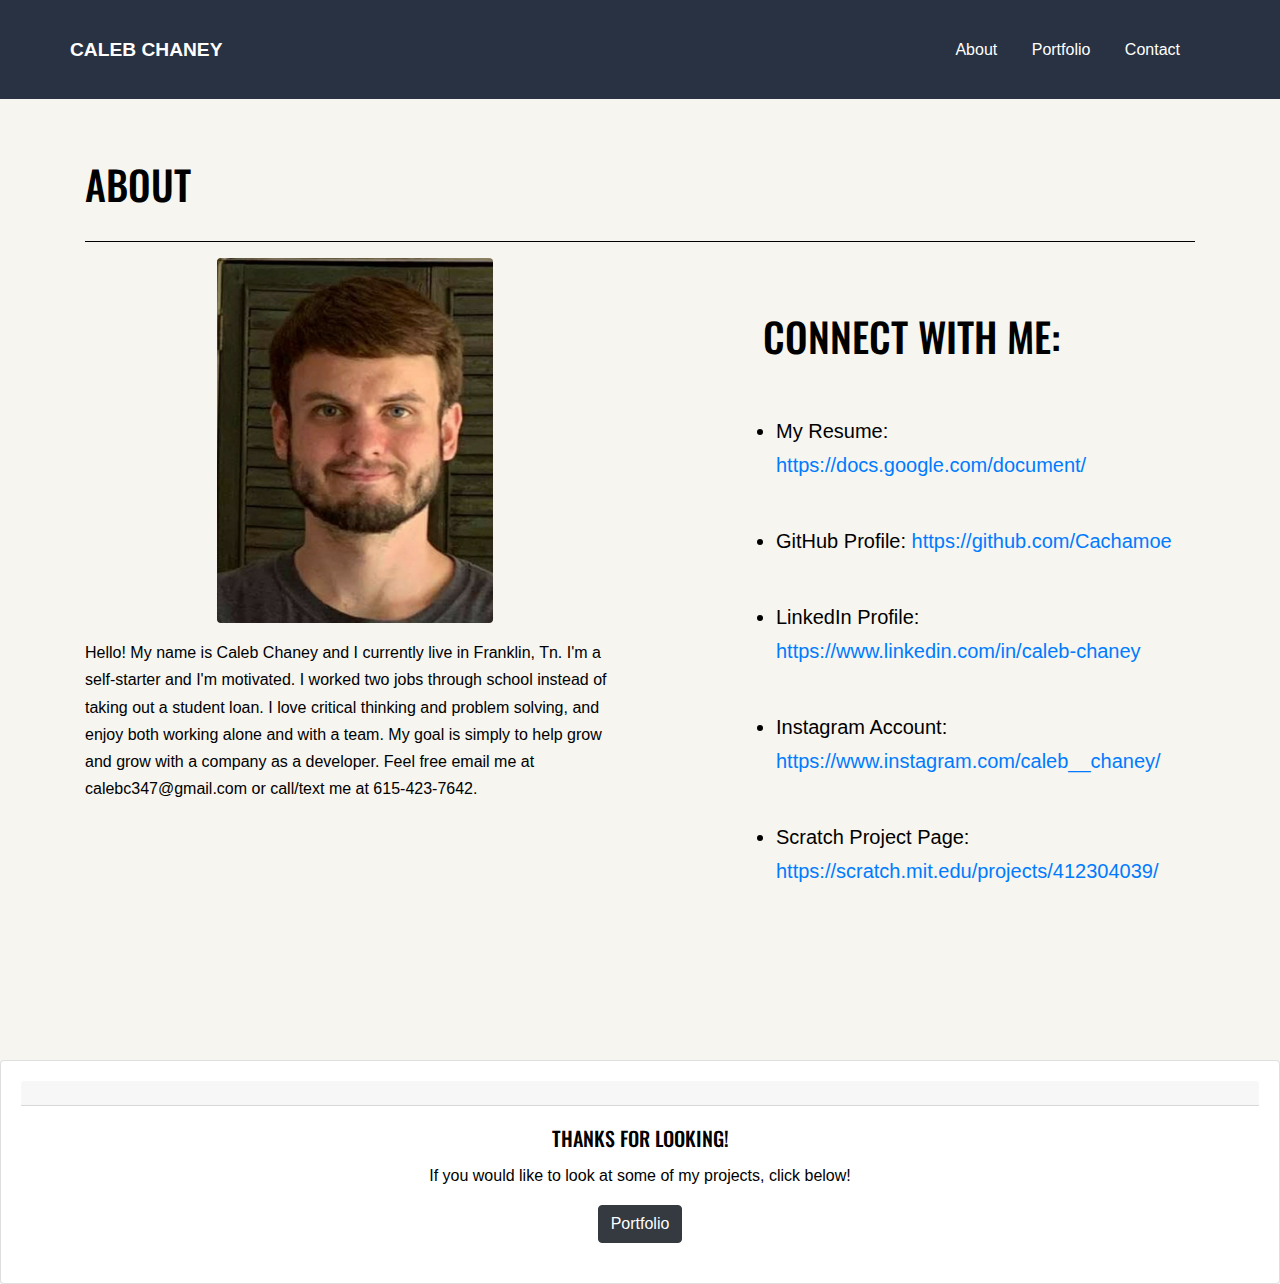
==== commit 36d382e1: "Updated HTML" ====
--- a/index.html
+++ b/index.html
@@ -63,7 +63,7 @@
           </li>
           <li class="textmargin"><i class="fab fa-github-square"></i>
             GitHub Profile: <a
-              href="https://github.com/Cachamoe?tab=repositories">https://github.com/Cachamoe?tab=repositories</a>
+              href="https://github.com/Cachamoe">https://github.com/Cachamoe</a>
           </li>
           <li class="textmargin"><i class="fab fa-linkedin"></i>
             LinkedIn Profile: <a
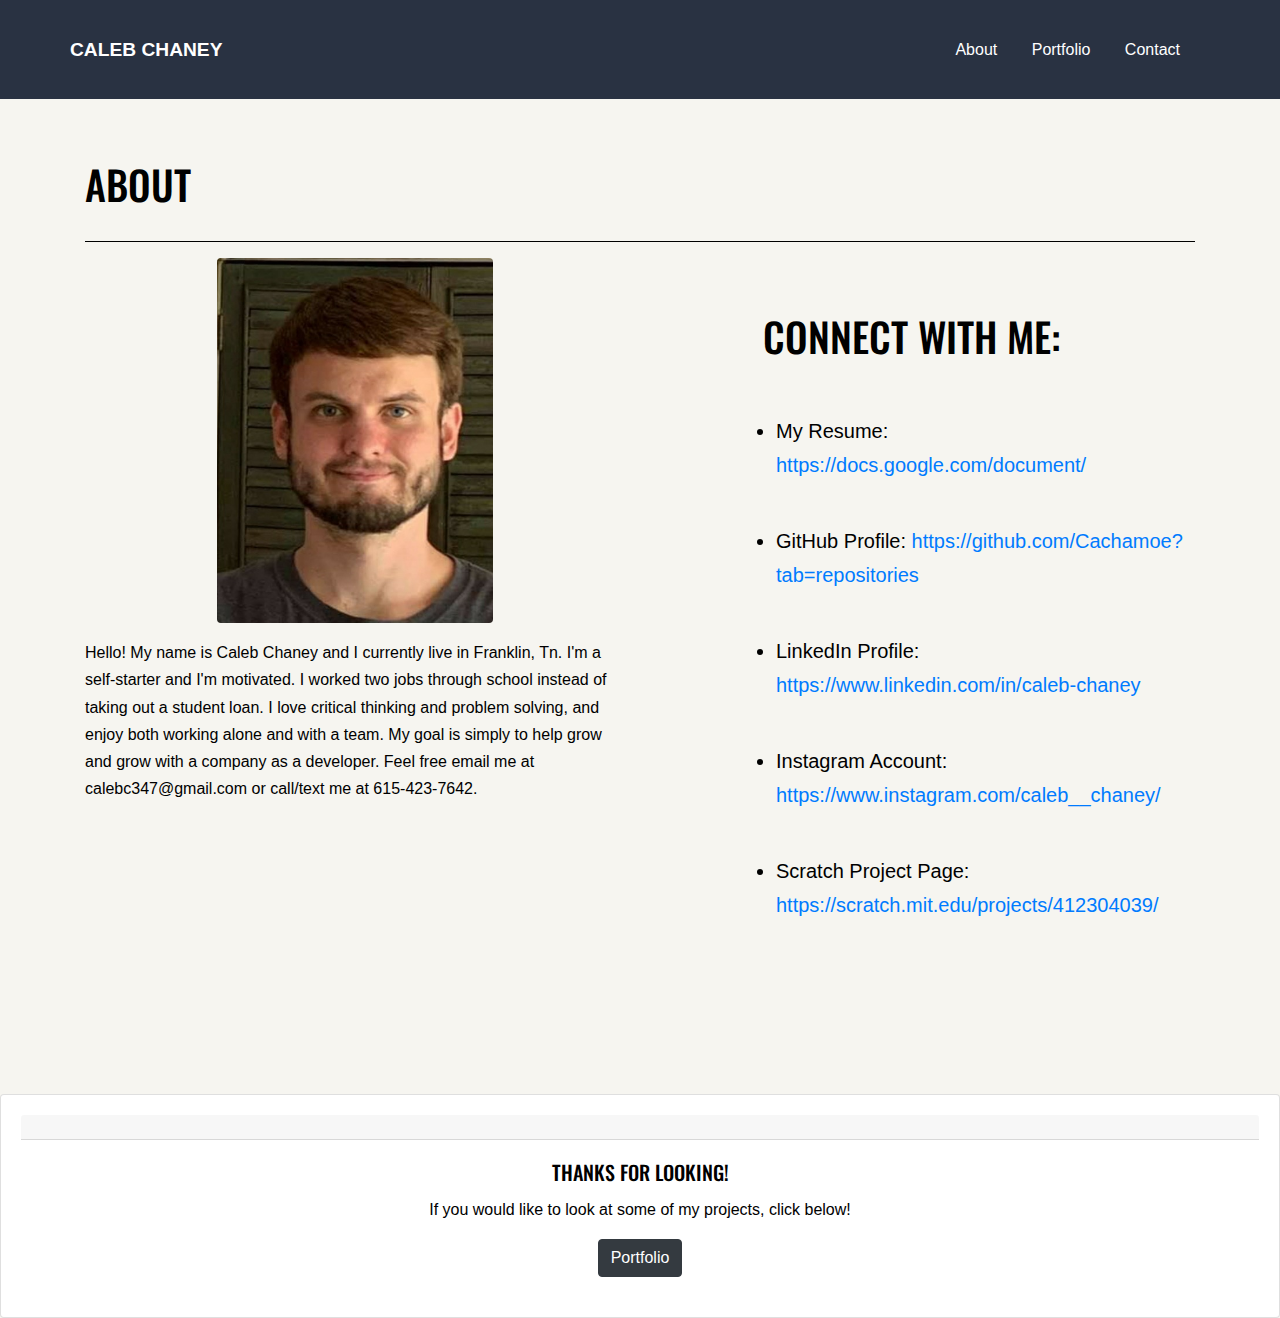
==== commit e05b4f65: "Updated HTML" ====
--- a/index.html
+++ b/index.html
@@ -63,7 +63,7 @@
           </li>
           <li class="textmargin"><i class="fab fa-github-square"></i>
             GitHub Profile: <a
-              href="https://github.com/Cachamoe">https://github.com/Cachamoe</a>
+              href="https://github.com/Cachamoe">https://github.com/Cachamoe?tab=repositories</a>
           </li>
           <li class="textmargin"><i class="fab fa-linkedin"></i>
             LinkedIn Profile: <a
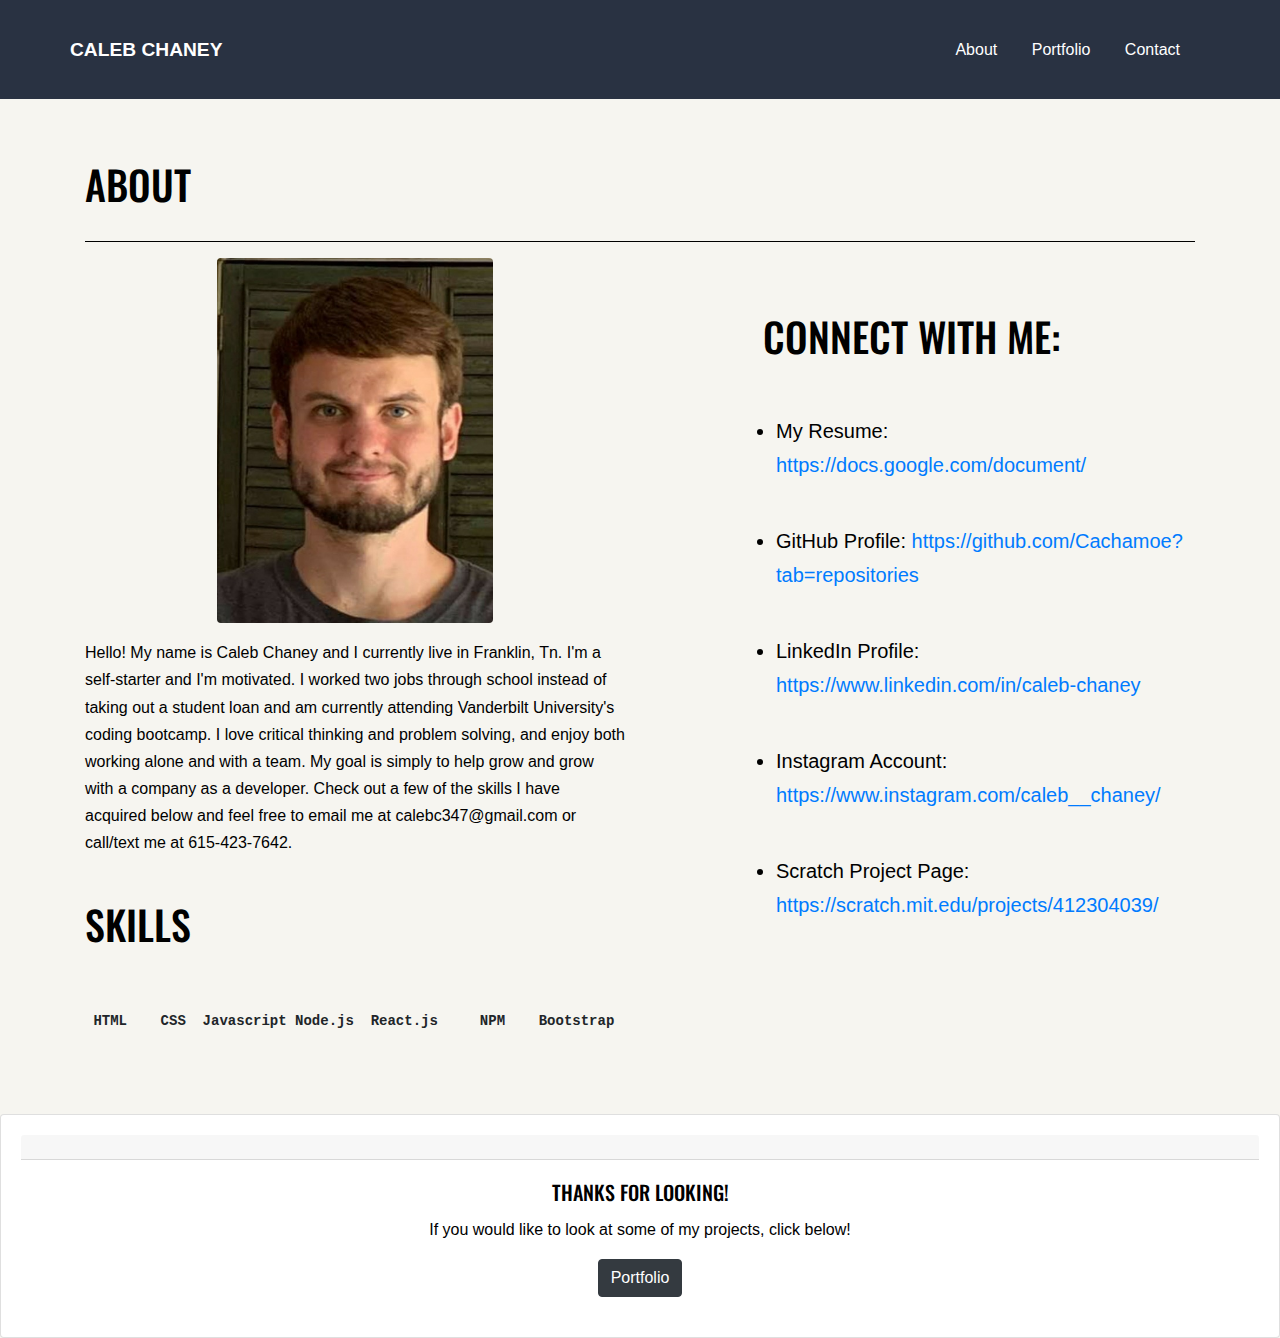
==== commit e3172e08: "Updated index.html and style.css" ====
--- a/index.html
+++ b/index.html
@@ -49,10 +49,15 @@
           height="365" class="margin">
         <p class="margin">
           Hello! My name is Caleb Chaney and I currently live in Franklin, Tn. I'm a self-starter and I'm motivated.
-          I worked two jobs through school instead of taking out a student loan. I love critical thinking and problem
-          solving,
-          and enjoy both working alone and with a team. My goal is simply to help grow and grow with a company as a
-          developer. Feel free email me at calebc347@gmail.com or call/text me at 615-423-7642.
+          I worked two jobs through school instead of taking out a student loan and am currently attending Vanderbilt University's coding bootcamp. I love critical thinking and problem
+          solving, and enjoy both working alone and with a team. My goal is simply to help grow and grow with a company as a
+          developer. Check out a few of the skills I have acquired below and feel free to email me at calebc347@gmail.com or call/text me at 615-423-7642.
+          <br>
+          <br>
+          <h1>Skills</h1>
+          <br>
+          <i class="fab fa-html5 fa-4x margin-right"></i><i class="fab fa-css3-alt fa-4x margin-right"></i><i class="fab fa-js-square fa-4x margin-right2"></i><i class="fab fa-node-js fa-4x margin-right"></i><i class="fab fa-react fa-4x margin-right"></i><i class="fab fa-npm fa-4x margin-right"></i><i class="fab fa-bootstrap fa-4x margin-right"></i>
+          <pre class="tab"><strong> HTML    CSS  Javascript Node.js  React.js     NPM    Bootstrap</strong> </pre>
       </div>
       <div class="col-md-6">
         <h1 id="bigmargintop">Connect With Me:</h1>
--- a/Assets/css/style.css
+++ b/Assets/css/style.css
@@ -1293,3 +1293,11 @@
   -webkit-transform: translate(-50%, -50%);
   -ms-transform: translate(-50%, -50%);
   transform: translate(-50%, -50%); }
+
+  .margin-right {
+    margin-right: 3.5%;
+  }
+
+  .margin-right2 {
+    margin-right: 4.5%;
+  }
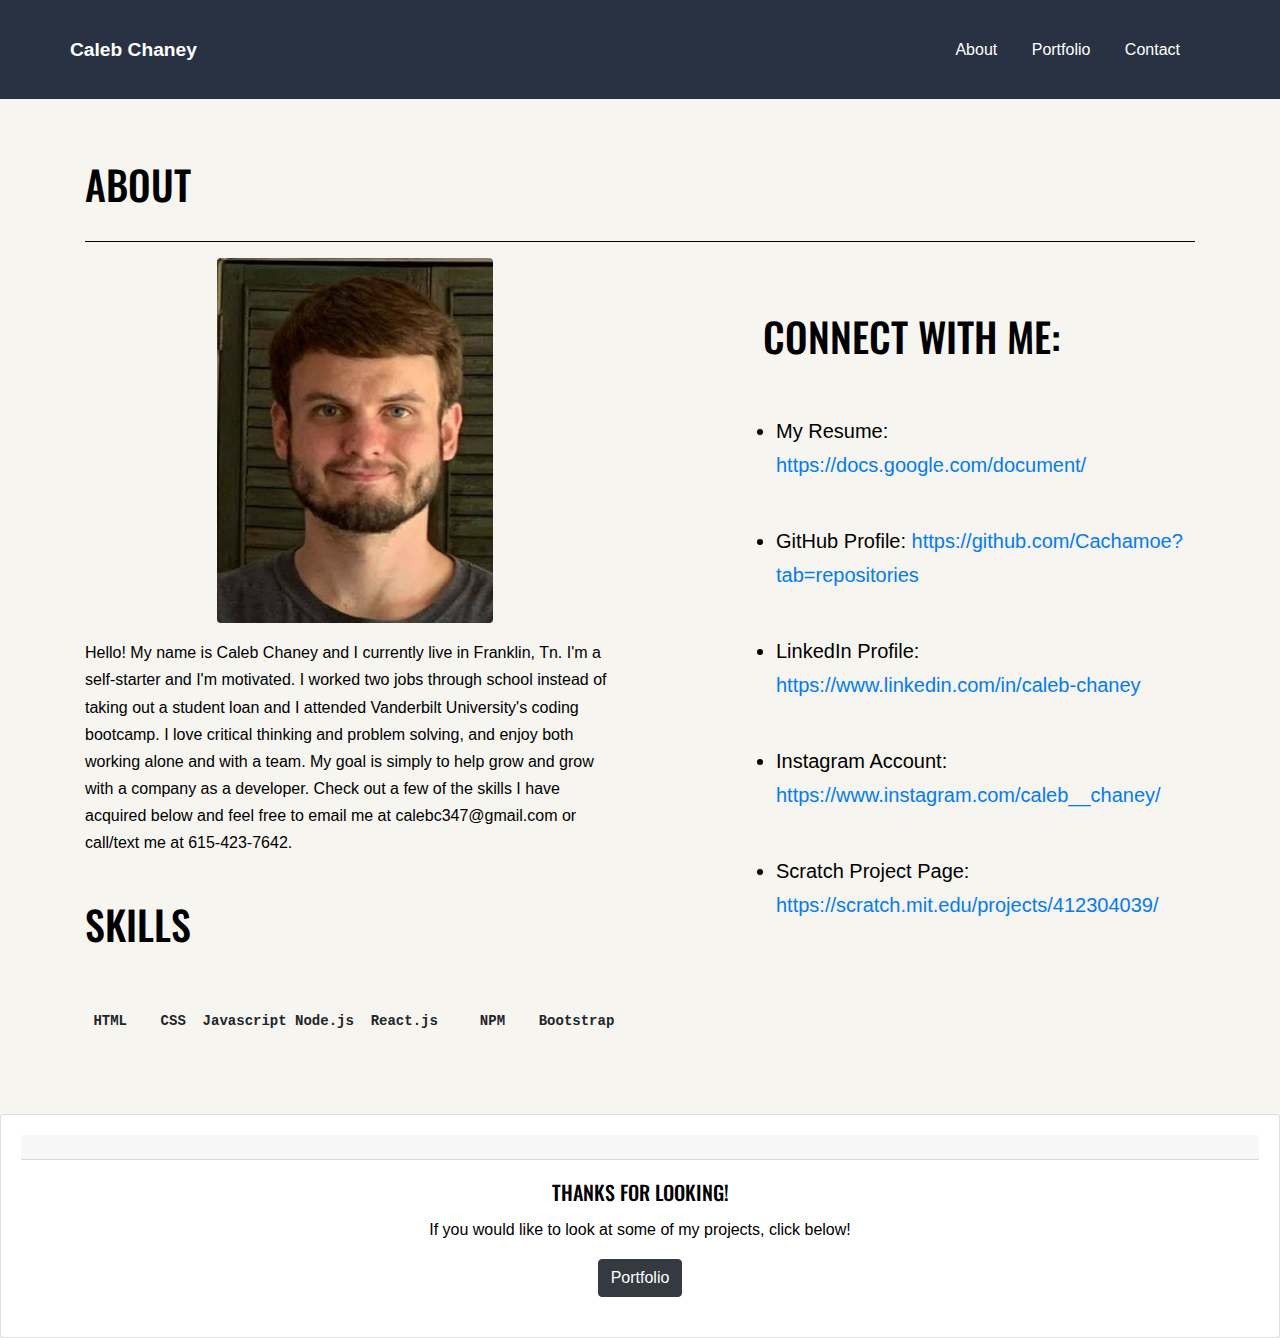
==== commit 213844bc: "Updated index.html, portfolio.html, and added image" ====
--- a/index.html
+++ b/index.html
@@ -49,7 +49,7 @@
           height="365" class="margin">
         <p class="margin">
           Hello! My name is Caleb Chaney and I currently live in Franklin, Tn. I'm a self-starter and I'm motivated.
-          I worked two jobs through school instead of taking out a student loan and am currently attending Vanderbilt University's coding bootcamp. I love critical thinking and problem
+          I worked two jobs through school instead of taking out a student loan and I attended Vanderbilt University's coding bootcamp. I love critical thinking and problem
           solving, and enjoy both working alone and with a team. My goal is simply to help grow and grow with a company as a
           developer. Check out a few of the skills I have acquired below and feel free to email me at calebc347@gmail.com or call/text me at 615-423-7642.
           <br>
--- a/Assets/css/style.css
+++ b/Assets/css/style.css
@@ -490,8 +490,7 @@
   .site-navbar .site-logo {
     position: absolute;
     font-size: 1.2rem;
-    text-transform: uppercase;
-    font-weight: 900;
+    font-weight: 750;
     line-height: 0;
     margin: 0;
     padding: 0;
--- a/Assets/style.css
+++ b/Assets/style.css
@@ -21,6 +21,10 @@
 .margin {
     margin-top: 3%;
     margin-bottom: 3%;
+}
+
+.marginLeft {
+    text-align: center;
 }
 
 .textmargin {
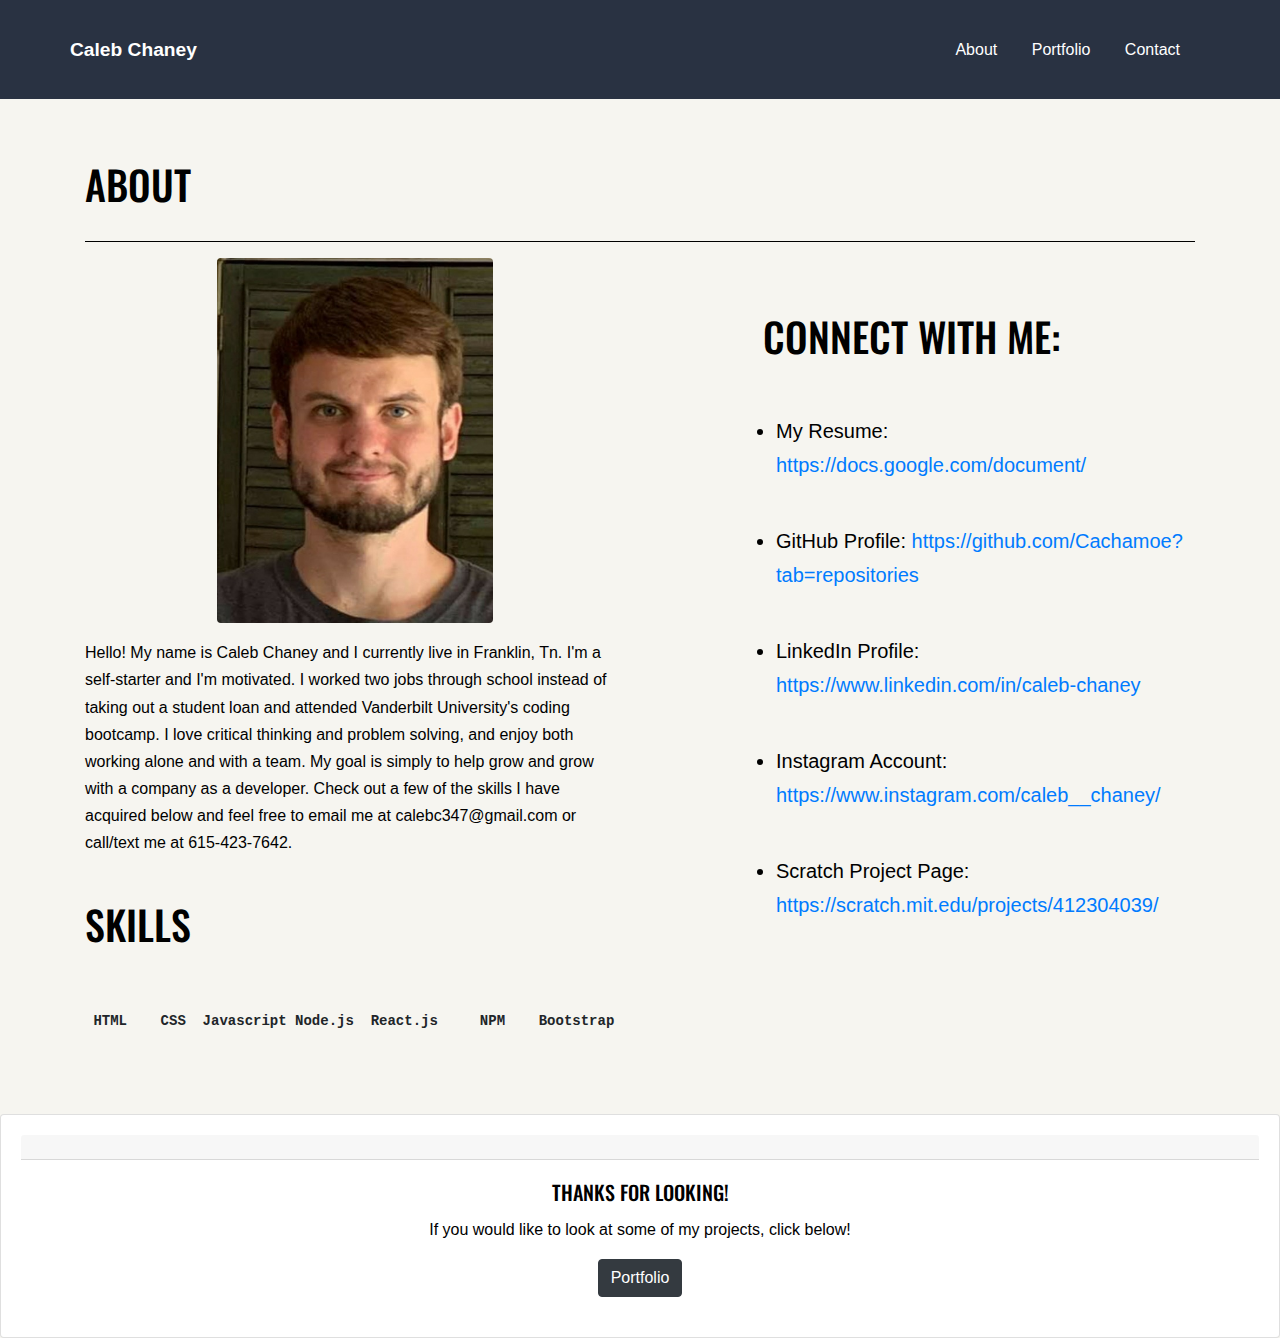
==== commit be423264: "Updated index.html" ====
--- a/index.html
+++ b/index.html
@@ -49,7 +49,7 @@
           height="365" class="margin">
         <p class="margin">
           Hello! My name is Caleb Chaney and I currently live in Franklin, Tn. I'm a self-starter and I'm motivated.
-          I worked two jobs through school instead of taking out a student loan and I attended Vanderbilt University's coding bootcamp. I love critical thinking and problem
+          I worked two jobs through school instead of taking out a student loan and attended Vanderbilt University's coding bootcamp. I love critical thinking and problem
           solving, and enjoy both working alone and with a team. My goal is simply to help grow and grow with a company as a
           developer. Check out a few of the skills I have acquired below and feel free to email me at calebc347@gmail.com or call/text me at 615-423-7642.
           <br>
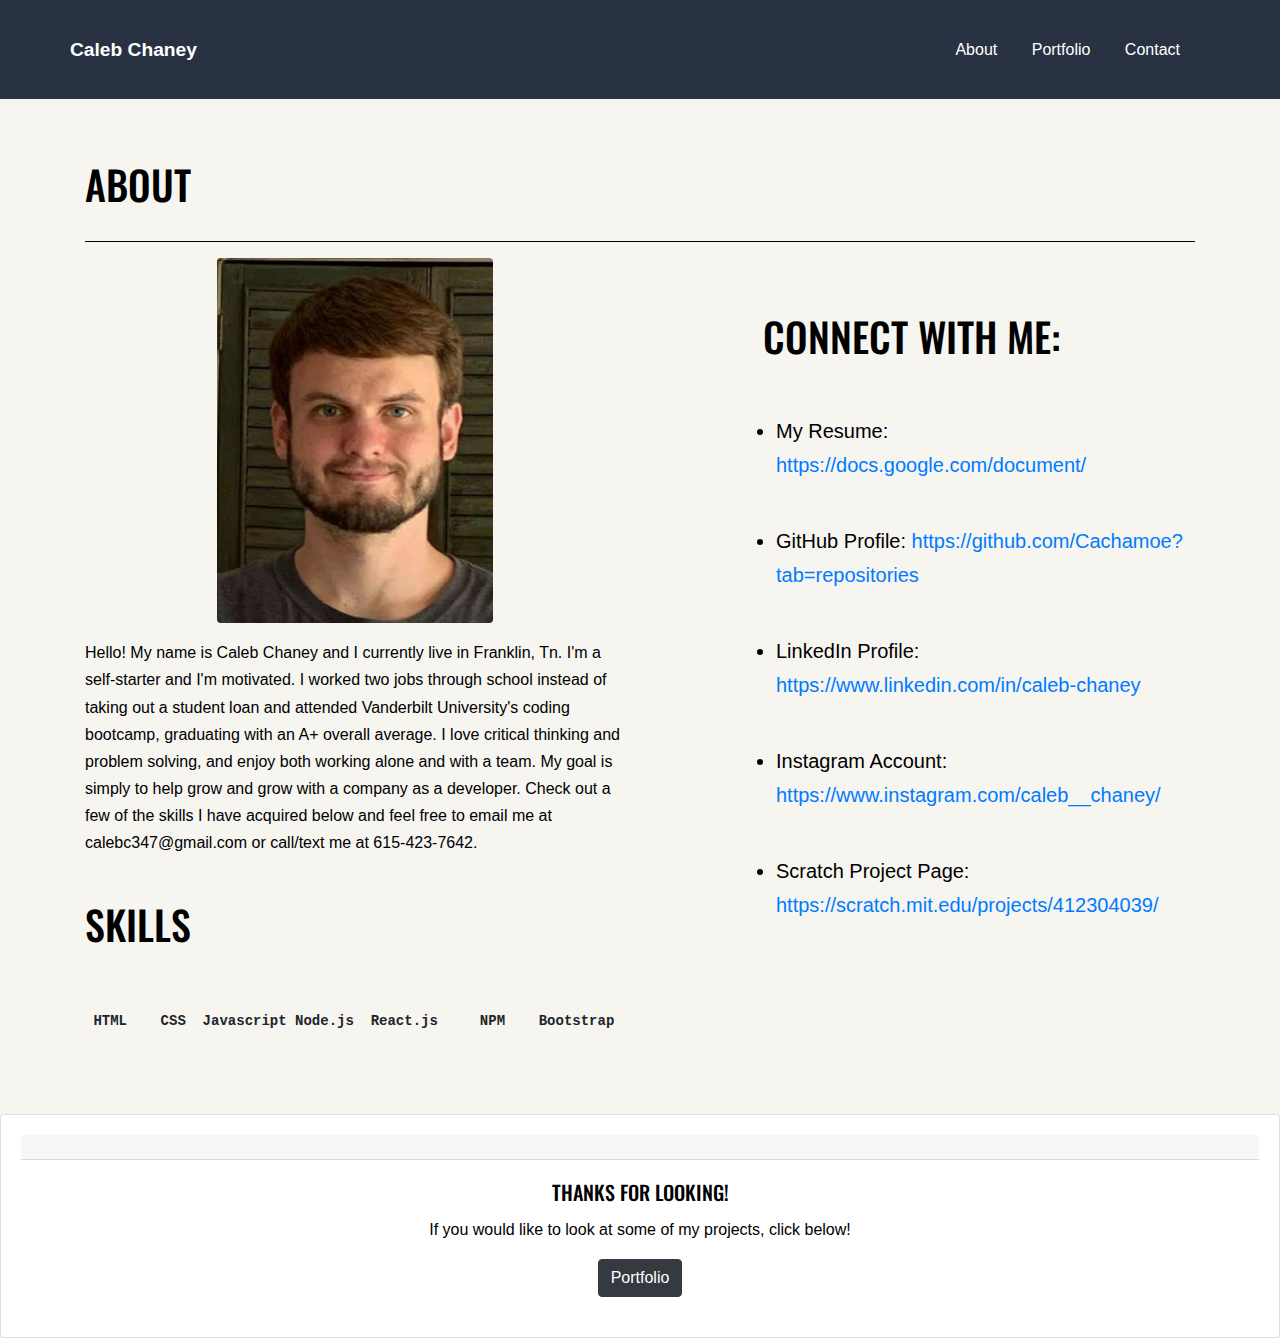
==== commit 0e80cf4b: "Updated index.html" ====
--- a/index.html
+++ b/index.html
@@ -49,7 +49,7 @@
           height="365" class="margin">
         <p class="margin">
           Hello! My name is Caleb Chaney and I currently live in Franklin, Tn. I'm a self-starter and I'm motivated.
-          I worked two jobs through school instead of taking out a student loan and attended Vanderbilt University's coding bootcamp. I love critical thinking and problem
+          I worked two jobs through school instead of taking out a student loan and attended Vanderbilt University's coding bootcamp, graduating with an A+ overall average. I love critical thinking and problem
           solving, and enjoy both working alone and with a team. My goal is simply to help grow and grow with a company as a
           developer. Check out a few of the skills I have acquired below and feel free to email me at calebc347@gmail.com or call/text me at 615-423-7642.
           <br>
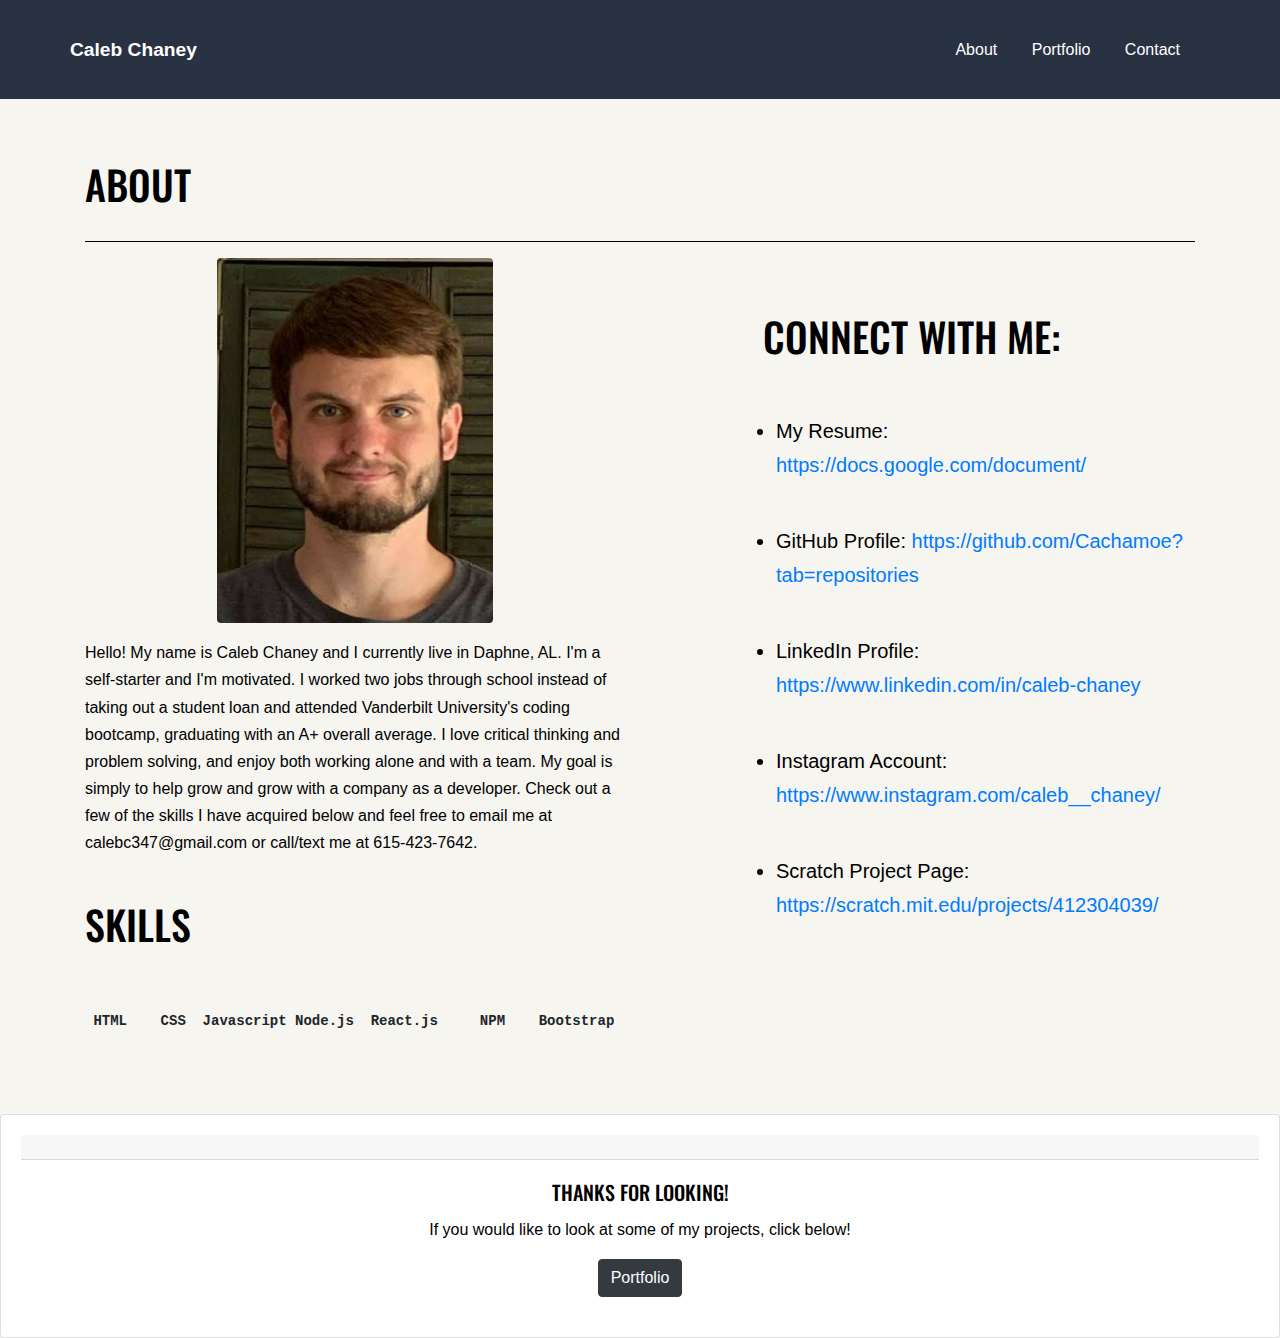
==== commit fb15d44b: "Updated index.html" ====
--- a/index.html
+++ b/index.html
@@ -48,7 +48,7 @@
         <img alt="Caleb" class="rounded mx-auto d-block" src="Assets/Images/20200616_141303 2.jpeg" width=276"
           height="365" class="margin">
         <p class="margin">
-          Hello! My name is Caleb Chaney and I currently live in Franklin, Tn. I'm a self-starter and I'm motivated.
+          Hello! My name is Caleb Chaney and I currently live in Daphne, AL. I'm a self-starter and I'm motivated.
           I worked two jobs through school instead of taking out a student loan and attended Vanderbilt University's coding bootcamp, graduating with an A+ overall average. I love critical thinking and problem
           solving, and enjoy both working alone and with a team. My goal is simply to help grow and grow with a company as a
           developer. Check out a few of the skills I have acquired below and feel free to email me at calebc347@gmail.com or call/text me at 615-423-7642.
